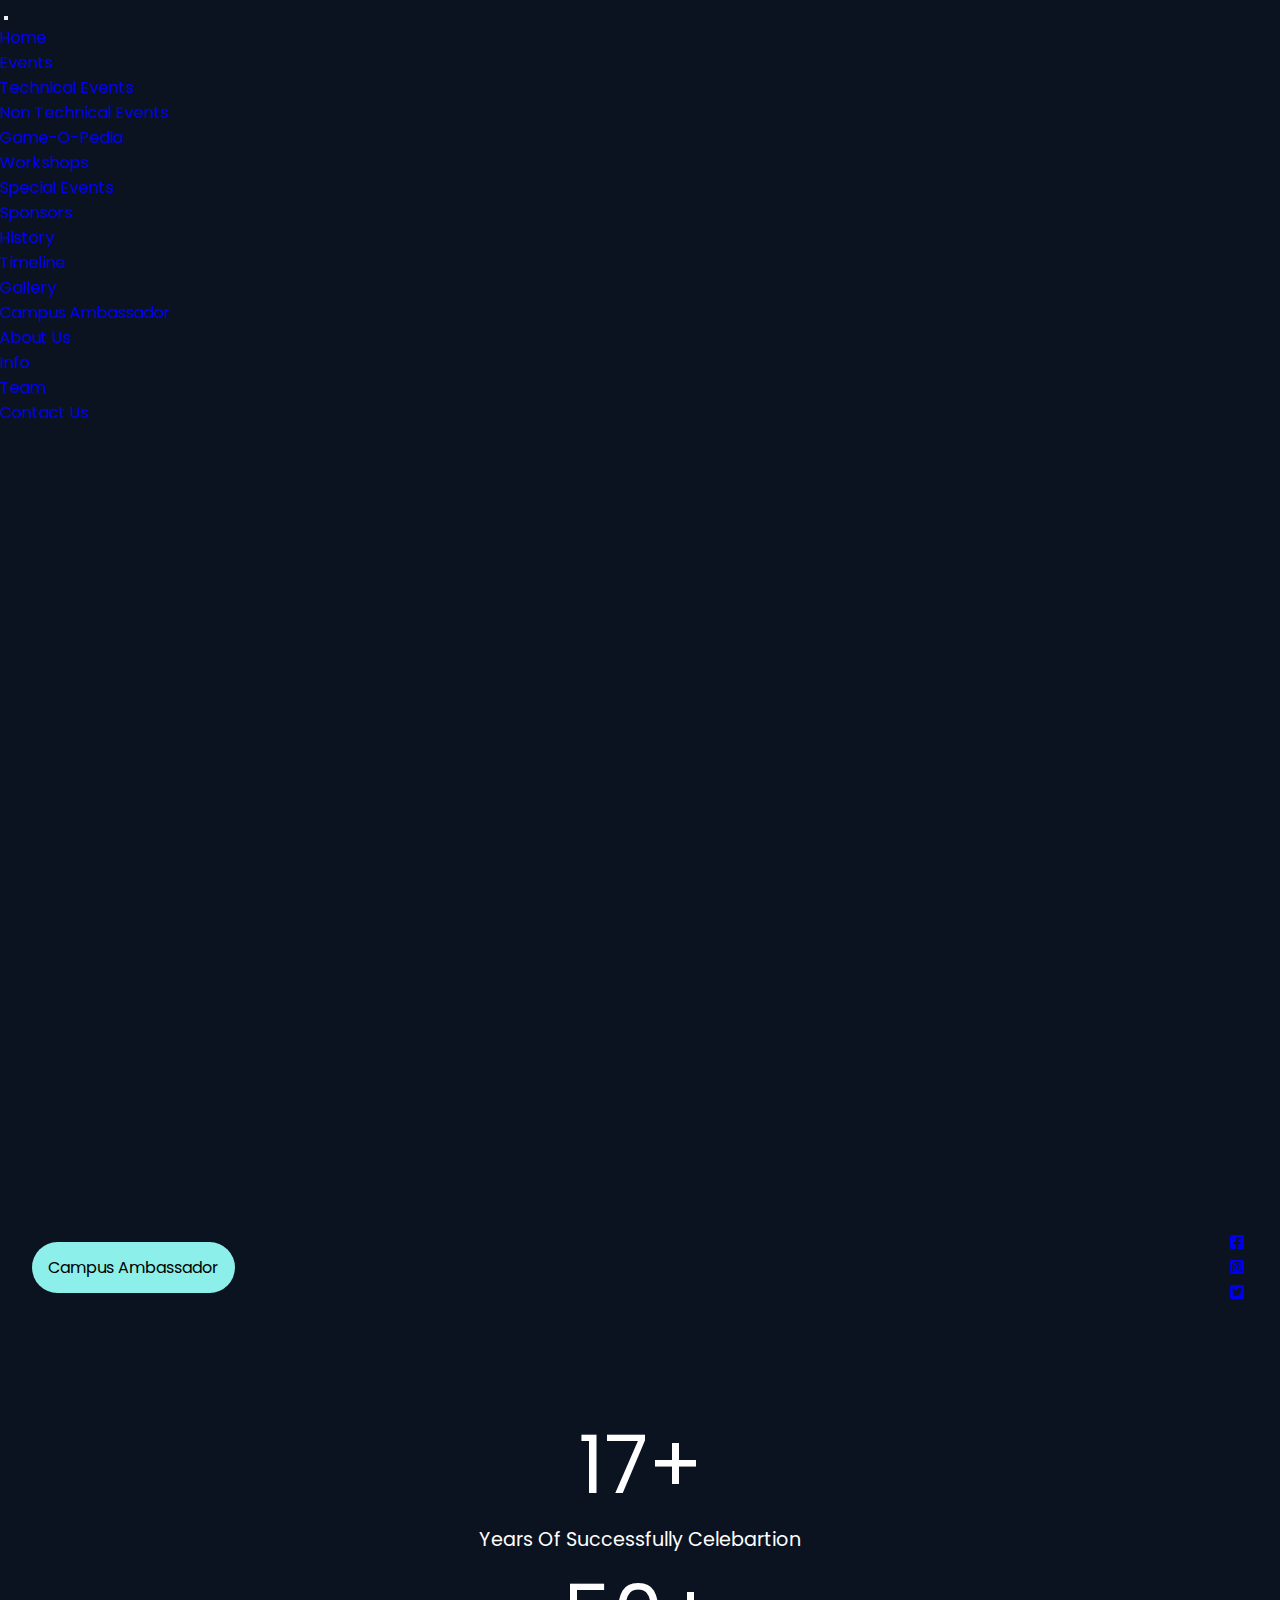
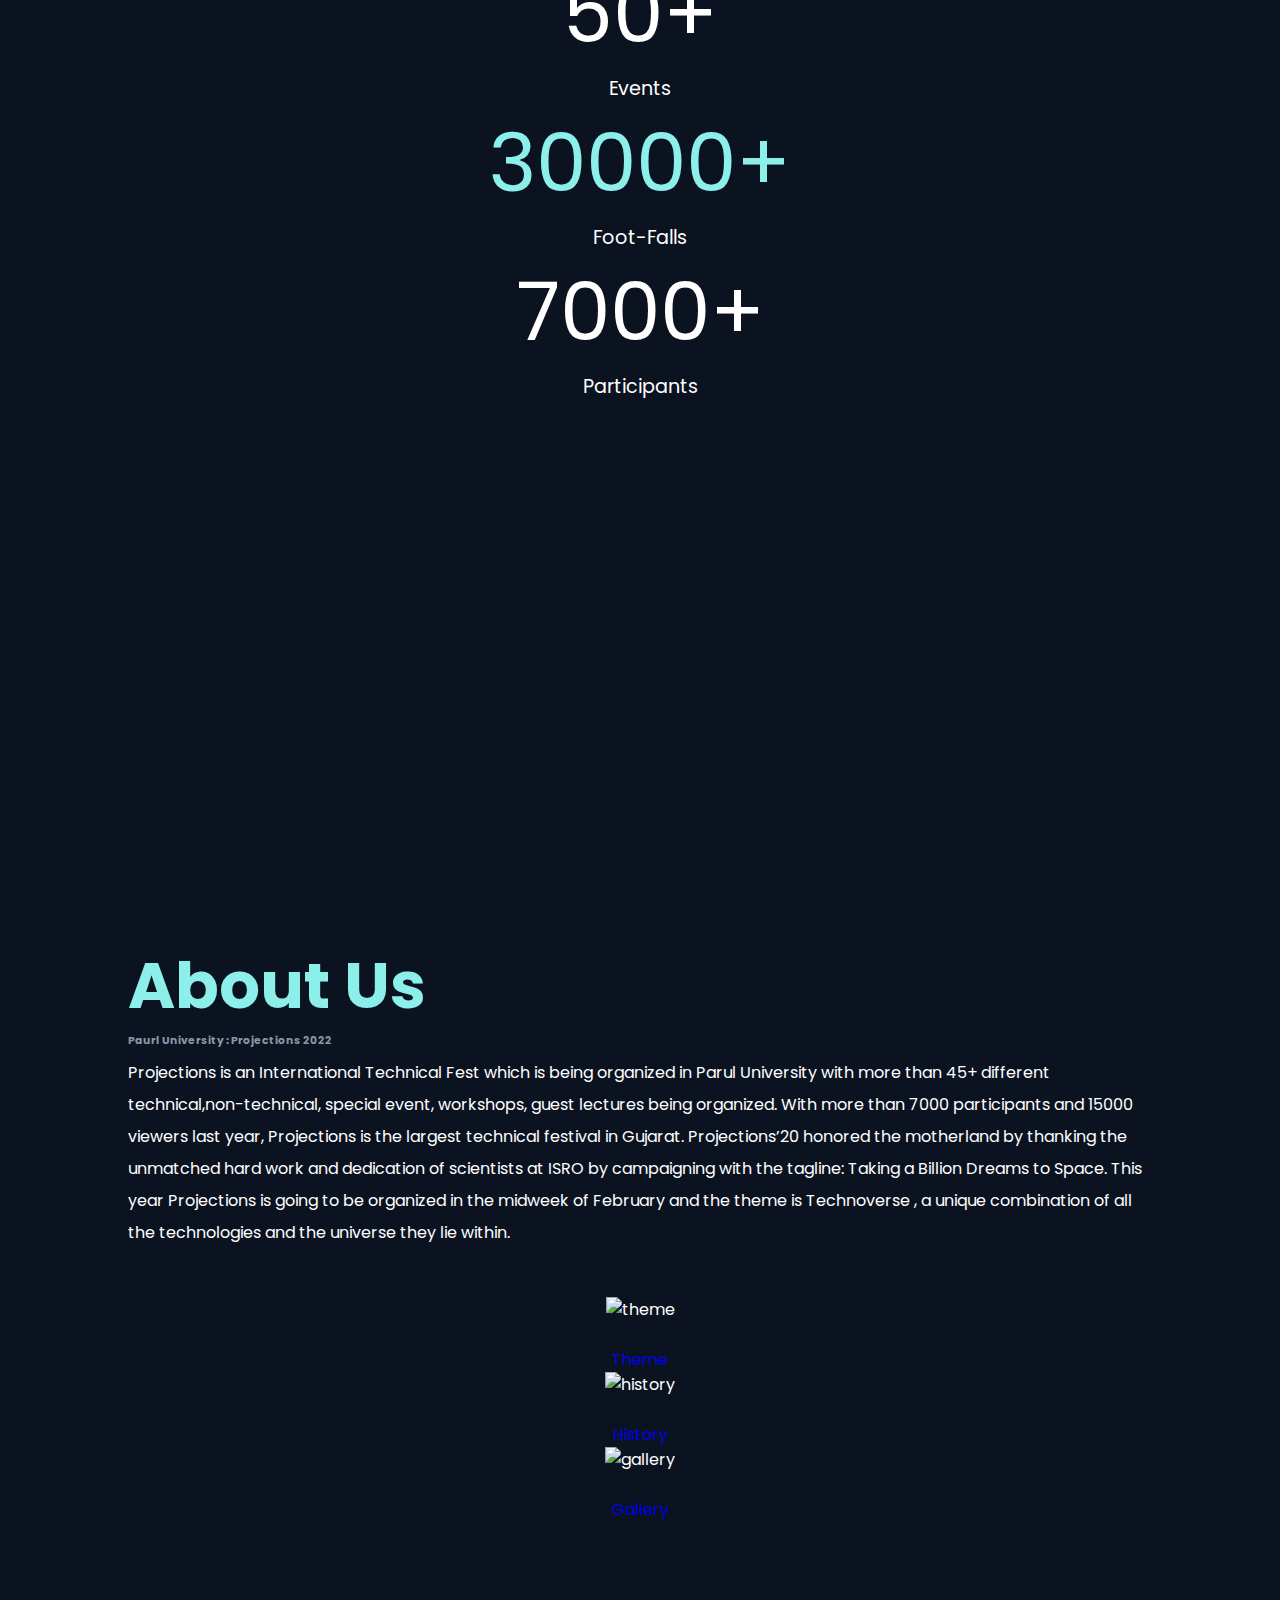
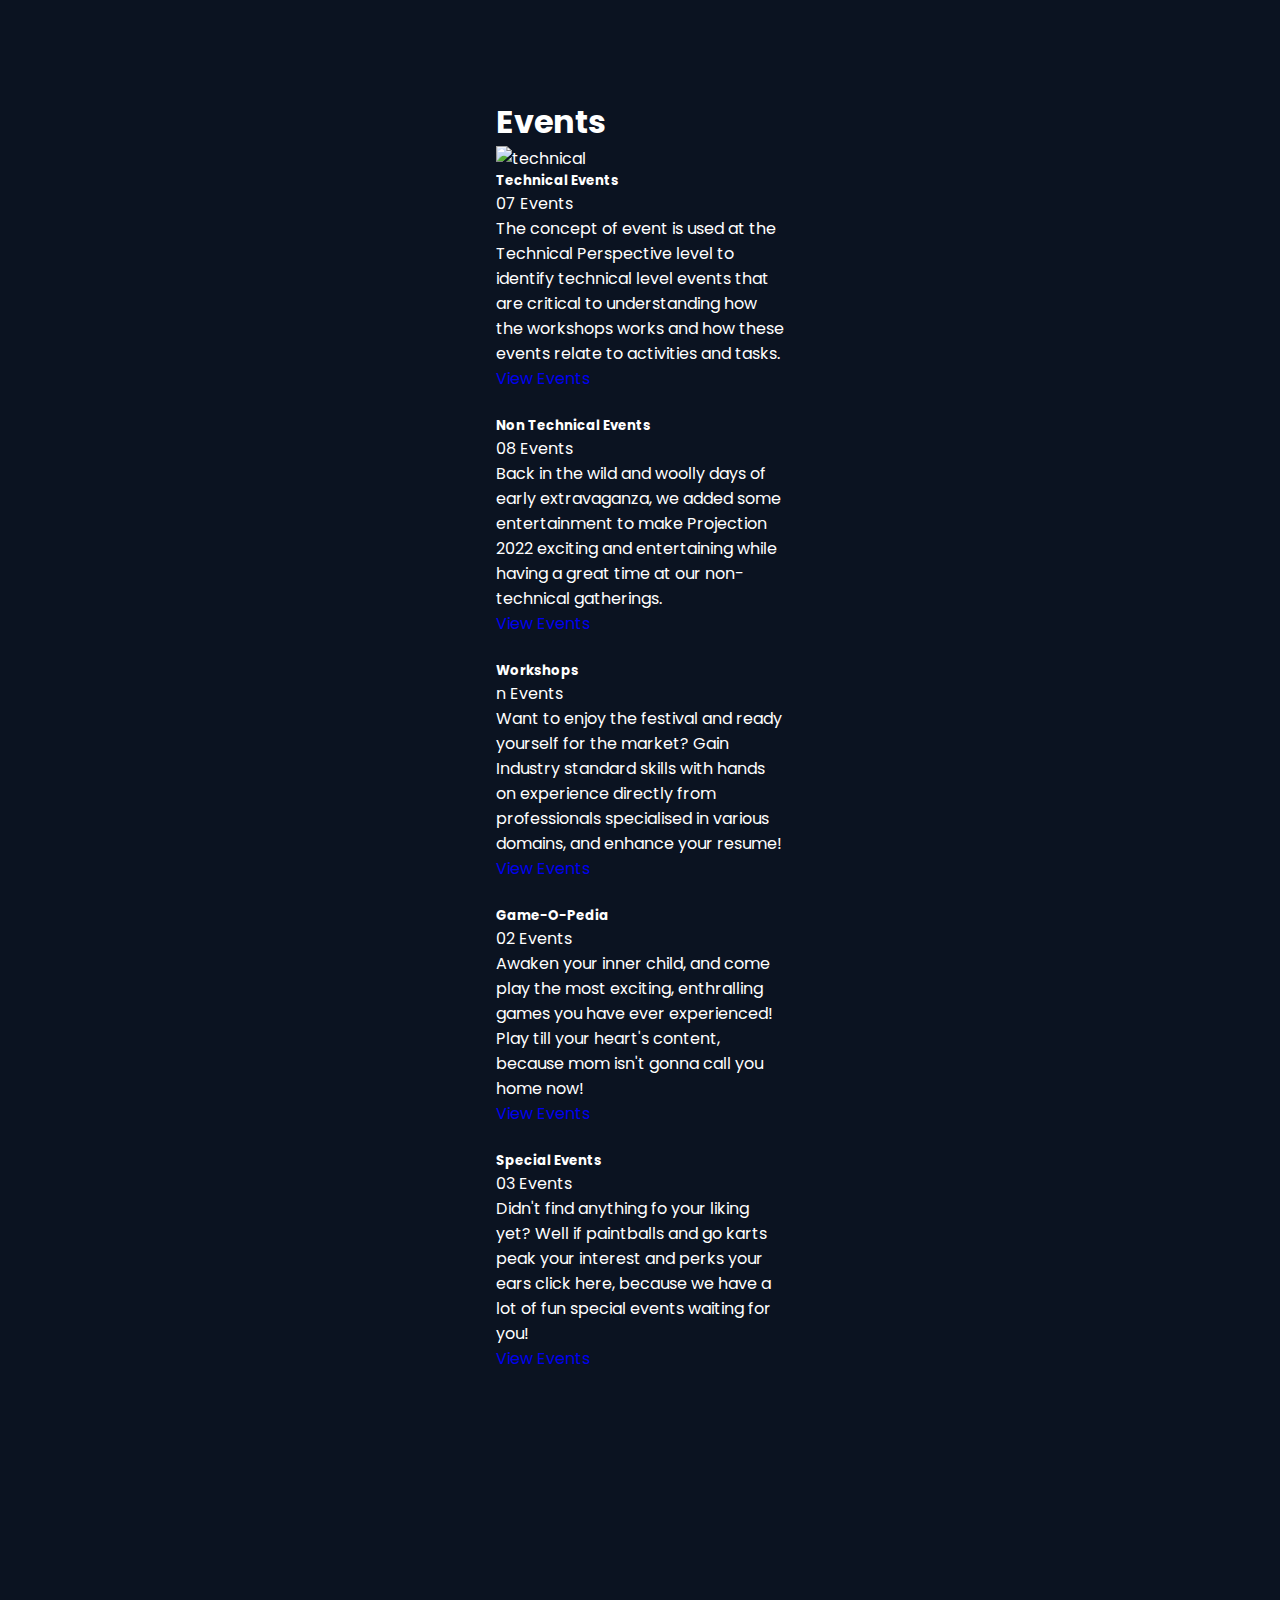
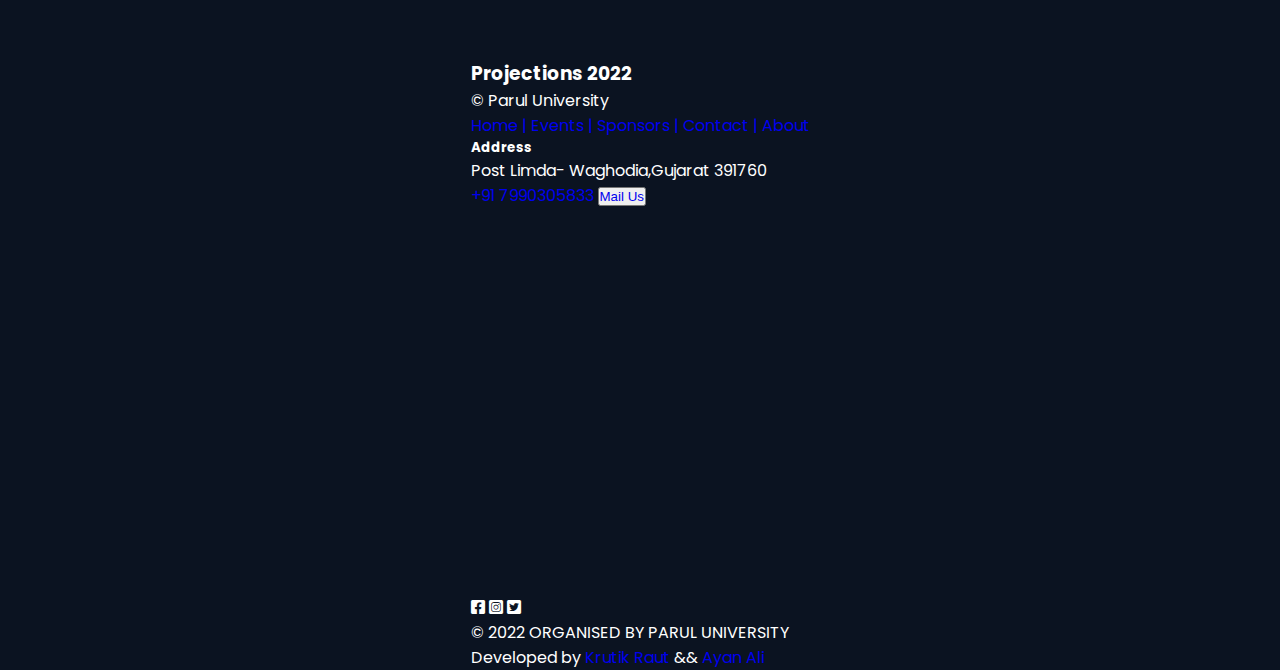
==== index.html @ 8934cf20 "updated" ====
<!DOCTYPE html>
<html lang="en">

<head>
  <meta charset="UTF-8">
  <meta http-equiv="X-UA-Compatible" content="IE=edge">
  <meta name="viewport" content="width=device-width, initial-scale=1.0">
  <title>Home : Projections</title>


  <link rel="stylesheet" href="https://stackpath.bootstrapcdn.com/bootstrap/4.1.3/css/bootstrap.min.css"
    integrity="sha384-MCw98/SFnGE8fJT3GXwEOngsV7Zt27NXFoaoApmYm81iuXoPkFOJwJ8ERdknLPMO" crossorigin="anonymous">
  <link rel="stylesheet" href="css/navbar.css">
  <link rel="stylesheet" href="css/hevents.css">
  <link rel="stylesheet" href="css/styles.css">
  <link rel="stylesheet" href="css/footer.css">
  <link rel="stylesheet" href="css/scrollbar.css">
  <link rel="stylesheet" href="css/cursor.css">
  <!-- <link rel="shortcut icon" href="imgs/logo.png" type="image/x-icon" sizes="100x100"> -->


  <link rel="stylesheet" href="https://cdnjs.cloudflare.com/ajax/libs/font-awesome/5.15.4/css/all.min.css"
    integrity="sha512-1ycn6IcaQQ40/MKBW2W4Rhis/DbILU74C1vSrLJxCq57o941Ym01SwNsOMqvEBFlcgUa6xLiPY/NS5R+E6ztJQ=="
    crossorigin="anonymous" referrerpolicy="no-referrer" />
<!-- 
  <script src="js/gsap.js" defer></script> -->
  <!-- <script defer>
    if (screen.width <= 699) {
    document.location = "mobile.html";
  }
  </script> -->
</head>

<body>
 

  <div class="whatsapp">
    <a href="#"><img src="imgs/whatsapp.png" alt="Contact on whatsapp"></a>
  </div>

  <nav class="navbar navbar-expand-lg nav-light " style="width: 100%;">
    <div class="to-top"></div>
    <div class="loading-bar"></div>
    <div class="cursor"></div>
    <div class="cursor2"></div>
    <div class="container">
      <a class="navbar-brand" href="index.html"><img src="imgs/projections.png" alt="" class="logo"></a>
      <button class="navbar-toggler" type="button" data-toggle="collapse" data-target="#navbarNavDropdown"
        aria-controls="navbarNavDropdown" aria-expanded="false" aria-label="Toggle navigation">
        <span class="navbar-toggler-icon"></span>
      </button>
      <div class="collapse navbar-collapse" id="navbarNavDropdown">
        <ul class="navbar-nav ml-auto">
          <li class="nav-item">
            <a class="nav-link active" aria-current="page" href="index.html">Home</a>
          </li>
          <li class="nav-item dropdown">
            <a class="nav-link dropdown-toggle" href="events.html" id="navbarDropdown" role="button" data-toggle="dropdown"
              aria-expanded="false">
              Events
            </a>
            <ul class="dropdown-menu" aria-labelledby="navbarDropdown">
              <li><a class="dropdown-item" href="events/technical.html">Technical Events</a></li>
              <li><a class="dropdown-item" href="events/non-technical.html">Non Technical Events</a></li>
              <li><a class="dropdown-item" href="events/gop.html">Game-O-Pedia</a></li>
              <li><a class="dropdown-item" href="events/workshops.html">Workshops</a></li>
              <li><a class="dropdown-item" href="events/special.html">Special Events</a></li>
            </ul>
          </li>
          <li class="nav-item">
            <a class="nav-link" href="sponsors.html">Sponsors</a>
          </li>
          <li class="nav-item dropdown">
            <a class="nav-link dropdown-toggle" href="events.html" id="navbarDropdown" role="button" data-toggle="dropdown"
              aria-expanded="false">
              History
            </a>
            <ul class="dropdown-menu" aria-labelledby="navbarDropdown">
              <li><a class="dropdown-item" href="history.html">Timeline</a></li>
              <li><a class="dropdown-item" href="gallery.html">Gallery</a></li>
            </ul>
          </li>

          <li class="nav-item">
            <a class="nav-link" href="ca.html">Campus Ambassador</a>
          </li>
     
          <li class="nav-item dropdown">
            <a class="nav-link dropdown-toggle" href="#" id="navbarDropdown" role="button" data-toggle="dropdown"
              aria-expanded="false">
              About Us
            </a>
            <ul class="dropdown-menu" aria-labelledby="navbarDropdown">
              <li><a class="dropdown-item" href="theme.html">Info</a></li>
              <li><a class="dropdown-item" href="team.html">Team</a></li>
            </ul>
          </li>
          <li class="nav-item">
            <a class="nav-link" href="contact.html">Contact Us</a>
        </li>
        </ul>
      </div>
    </div>
  </nav>


  <div class="hero">

    <div class="container">
      <div class="row">
        <div class="col">

        </div>
        <div class="col main-info">

          
            <div class="textInfo">

              <h1 class="hero-head">PROJECTIONS 2022</h1>
              <h5 class="hero-para">
                Gujarat's Largest Technical Fest
              </h5>
               <h2 class="date">3rd & 4th March</h2>
              <a href="events.html" class="explore">
               
                  Register Now
          
              </a>

            </div>

            
        
        </div>
      </div>
    </div>
    <div class="footer-icons-home">

               
      <a href="https://www.facebook.com/PUProjections/" target="_blank"><i
          class="fab fa-facebook-square"></i></a> <br>
      <a href="https://www.instagram.com/puprojections/" target="_blank"><i class="fab fa-instagram-square"></i></a><br>
      <a href="https://twitter.com/ProjectionsPu" target="_blank"><i class="fab fa-twitter-square"></i></a>

  </div>

<a href="ca.html" class="explore" id="ca">
  Campus Ambassador
</a>


  
  </div>


  <section class="about" id="about">
    <div class="container">
      <div class="row">
        <div class="col">
          <div class="stats-div">
            <span class="autoCounter">17+ </span>
            <p>Years Of Successfully Celebartion</p>
          </div>
        </div>

        <div class="col">
          <div class="stats-div">
            <span class="autoCounter">50+ </span>
            <p>Events</p>
          </div>
        </div>
        </div>
        <div class="row">
          <div class="col">
            <div class="stats-div"><span class="footfalls autoCounter">30000+</span>
              <p> Foot-Falls</p>
            </div>
          </div>
  
          <div class="col">
            <div class="stats-div">
              <span class="autoCounter">7000+</span>
              <p> Participants</p>
            </div>
        </div>

      </div>
      <div class="row" style="margin-top:5rem;">
        <div class="col" style="padding: 5rem;">
          <iframe class="tab-video" width="100%" height="315" src="https://www.youtube.com/embed/zTxiJJ6Y-n8" title="YouTube video player" frameborder="0" allow="accelerometer; autoplay; clipboard-write; encrypted-media; gyroscope; picture-in-picture" allowfullscreen="" style="
          width: 350px;
          height: 290px;
      "></iframe>        </div>
        <div class="col">
          <h1 class="about-head">About Us</h1>
          <h6 class="about-sub">Paurl University : Projections 2022</h6>
          <p class="about-para">Projections is an International Technical Fest which is being organized in Parul
            University
            with more than
            45+ different technical,non-technical, special event, workshops, guest lectures being
            organized. With more
            than 7000 participants and 15000 viewers last year, Projections is the largest technical
            festival in
            Gujarat. Projections’20 honored the motherland by thanking the unmatched hard work and
            dedication of
            scientists at ISRO by campaigning with the tagline: Taking a Billion Dreams to Space. This
            year Projections
            is going to be organized in the midweek of February and the theme is Technoverse , a unique
            combination of
            all the technologies and the universe they lie within.
          </p>
        </div>
      </div>


      <div class="row opt-menu" >
        <div class="col">
          <img src=""  alt="theme"> <br>
          <a class="btn btn-outline-info" href="theme.html">Theme</a>
        </div>
        <div class="col">
          <img src="" alt="history"> <br>
         <a class="btn btn-outline-info" href="history.html"> History</a>
        </div>
        <div class="col">
          <img src="" alt="gallery"> <br>
        <a class="btn btn-outline-info" href="gallery.html">Gallery</a>
        </div>
      </div>

  

    </div>

  </section>

  <section id="events" class="events">
    <div class="container main-div">
      <div class="row head-div">
        <div class="col text-center">
          <h1 class="main-head">Events</h1>
        </div>
      </div>
      <div class="row">
        <div class="col">
          <div class="card" style="width: 18rem;">
            <div class="card-head technical d-flex justify-content-center align-items-center">
              <img src="https://i.ibb.co/h162qrR/technical-resources-twitter-post.jpg" alt="technical">
              <h5>Technical Events</h5>
              <p>07 Events</p>
            </div>
            <div class="card-body d-flex justify-content-center align-items-center text-center">
              <p class="card-text">The concept of event is used at the Technical Perspective level to identify
                technical level events that are critical to understanding how the workshops works and how these events
                relate to activities and tasks.</p>
              <a href="events/technical.html" class="btn">View Events</a>
            </div>
          </div>
        </div>

        <div class="col">
          <div class="card" style="width: 18rem;">
            <div class="card-head non-technical d-flex justify-content-center align-items-center">
              <img src="https://i.ibb.co/F3WgtY1/Sherlock.jpg" alt="">
              <h5>Non Technical Events</h5>
              <p>08 Events</p>
            </div>
            <div class="card-body d-flex justify-content-center align-items-center text-center">
              <p class="card-text">Back in the wild and woolly days of early extravaganza, we added some entertainment
                to make Projection 2022 exciting and entertaining while having a great time at our non-technical
                gatherings.</p>
              <a href="events/non-technical.html" class="btn">View Events</a>
            </div>
          </div>
        </div>

        <div class="col">
          <div class="card" style="width: 18rem;">
            <div class="card-head workshops d-flex justify-content-center align-items-center">
              <img src="https://i.ibb.co/FDQ2F5b/brainstorming-campaign-collaborate-6224.jpg" alt="">
              <h5>Workshops</h5>
              <p> n Events</p>
            </div>
            <div class="card-body d-flex justify-content-center align-items-center text-center">
              <p class="card-text">Want to enjoy the festival and ready yourself for the market? Gain Industry standard skills with hands on experience directly from professionals specialised in various domains, and enhance your resume!</p>
              <a href="events/workshops.html" class="btn">View Events</a>
            </div>
          </div>
        </div>


      </div>


      <div class="row">

        <div class="col">
          <div class="card" style="width: 18rem;">
            <div class="card-head games d-flex justify-content-center align-items-center">
              <img src="https://i.ibb.co/fqh9Q3Z/s3-news-tmp-37906-screenshot-2021-05-24-at-10-13-52-default-1280.png"
                alt="">
              <h5>Game-O-Pedia</h5>
              <p>02 Events</p>
            </div>
            <div class="card-body d-flex justify-content-center align-items-center text-center">
              <p class="card-text">Awaken your inner child, and come play the most exciting, enthralling games you have ever experienced! Play till your heart's content, because mom isn't gonna call you home now!</p>
              <a href="events/gop.html" class="btn">View Events</a>
            </div>
          </div>
        </div>

        <div class="col">
          <div class="card" style="width: 18rem;">
            <div class="card-head special d-flex justify-content-center align-items-center">
              <img src="https://i.ibb.co/JyGNRXY/paintball-5.jpg" alt="">
              <h5>Special Events</h5>
              <p>03 Events</p>
            </div>
            <div class="card-body d-flex justify-content-center align-items-center text-center">
              <p class="card-text"> Didn't find anything fo your liking yet? Well if paintballs and go karts peak your interest and perks your ears click here, because we have a lot of fun special events waiting for you!</p>
              <a href="events/special.html" class="btn">View Events</a>
            </div>
          </div>
        </div>


      </div>
    </div>
  </section>



  <section class="testimonial">
    <div class="container">
      
</div>
  </section>





  
  <div class="footer">
    <div class="container container-foot">
        <div class="row">
            <div class="col">
                <h3>Projections 2022</h3>
                <p>&copy; Parul University</p>
                <div class="links">
                    <a href="index.html">Home |</a>
                    <a href="events.html">Events |</a>
                    <a href="sponsors.html">Sponsors |</a>
                    <a href="contact.html">Contact |</a>
                    <a href="about.html">About</a>
                </div>





            </div>

            <div class="col address">
                <h5>Address</h5>
                <p>Post Limda- Waghodia,Gujarat 391760</p>
                <a href="tel:+917990305833">+91 7990305833</a>
                <button class="btn btn-primary"><a href="mailto:projections.techfest@paruluniversity.ac.in">Mail Us</a></button>
              </div>
            <div class="col">
                <p class="footer-company-about">
                    <iframe
                        src="https://www.google.com/maps/embed?pb=!1m18!1m12!1m3!1d3691.713040192657!2d73.36173011503394!3d22.28885748532954!2m3!1f0!2f0!3f0!3m2!1i1024!2i768!4f13.1!3m3!1m2!1s0x395fdb598fa3be8f%3A0xc5223ea9aa11366a!2sProjections%20Techfest!5e0!3m2!1sen!2sin!4v1611494023132!5m2!1sen!2sin"
                        width="320" height="380" frameborder="0" style="border:0;" allowfullscreen=""
                        aria-hidden="false" tabindex="0"></iframe>
                </p>

                <div class="footer-icons">

               
                    <a rel="noreferrer href="https://www.facebook.com/PUProjections/" target="_blank"><i
                        class="fab fa-facebook-square" alt="facebook"></i></a>
                    <a  rel="noreferrer href="hhttps://www.instagram.com/puprojections/" target="_blank"><i class="fab fa-instagram-square" alt="instagram"></i></a>
                    <a rel="noreferrer href="ttps://twitter.com/ProjectionsPu" target="_blank"><i class="fab fa-twitter-square" alt="twitter"></i></a>
        
                </div>

            </div>
        </div>
    </div>



    <div class="credits">
      <p>&copy; 2022 ORGANISED BY PARUL UNIVERSITY</p>
      <p>
          Developed by
           <a class="link-color" href="https://www.linkedin.com/in/reboot13" target="_blank">Krutik Raut</a>
           && 
           <a class="link-color" href="https://www.linkedin.com/in/ayan-ali-93495a206/" target="_blank">Ayan Ali</a>
      </p>
  </div>
  
</div>

  <!-- <script>
    showScrollTop = () => {
      const currentScrollPosition = window.pageYOffset;
      let elementID = 'campusAmb'
      const elementOffsetTop = document.getElementById(elementID).offsetTop

      if (currentScrollPosition > elementOffsetTop - 300) {
        document.getElementById('campusAmb').style.backgroundColor = "white";
        document.getElementById('campusAmb').style.color = "#0b1321";
      } else {
        document.getElementById('campusAmb').style.backgroundColor = "#0b1321";
        document.getElementById('campusAmb').style.color = "white";
      }
    }

    window.addEventListener('scroll', showScrollTop)
  </script> -->


  

  <script src="js/main.js"></script>
  <script src="https://cdnjs.cloudflare.com/ajax/libs/gsap/3.9.1/gsap.min.js"></script>
  <script src="https://cdnjs.cloudflare.com/ajax/libs/gsap/3.9.1/ScrollTrigger.min.js"></script>


  <script src="https://code.jquery.com/jquery-3.3.1.slim.min.js"
    integrity="sha384-q8i/X+965DzO0rT7abK41JStQIAqVgRVzpbzo5smXKp4YfRvH+8abtTE1Pi6jizo"
    crossorigin="anonymous"></script>
  <script src="https://cdnjs.cloudflare.com/ajax/libs/popper.js/1.14.3/umd/popper.min.js"
    integrity="sha384-ZMP7rVo3mIykV+2+9J3UJ46jBk0WLaUAdn689aCwoqbBJiSnjAK/l8WvCWPIPm49"
    crossorigin="anonymous"></script>
  <script src="https://stackpath.bootstrapcdn.com/bootstrap/4.1.3/js/bootstrap.min.js"
    integrity="sha384-ChfqqxuZUCnJSK3+MXmPNIyE6ZbWh2IMqE241rYiqJxyMiZ6OW/JmZQ5stwEULTy"
    crossorigin="anonymous"></script>

<script src="js/gsap.js"></script>
    <script>
      // Gsap
    let navbar = document.querySelector(".navbar");
    let head = document.querySelector(".hero-head");
    let para = document.querySelector(".hero-para");
    let date = document.querySelector(".date");
    let explore = document.querySelector(".explore");
    gsap.from(head, 2, { opacity: 0, y: "-100%", delay: 1, ease: Power2.easeOut });
    gsap.from(para, 1, { opacity: 0, x: -20, delay: 2, ease: Power2.easeOut });
    gsap.from(explore, 1, { opacity: 0,x: -20, delay: 2, ease: Power2.easeOut });
    gsap.from(date, 2, { opacity: 0,x: -20, delay: 2, ease: Power2.easeOut });
    
    // function aboutAnime(){
    //   gsap.from(".about-head", { x: -200, opacity: 0,delay:1, duration: 1, ease: Power2.easeOut });
    // gsap.from(".about-para", { y: -100, opacity: 0, duration: 1, delay: 2, ease: Power2.easeOut });
    // }
    
    // gsap.registerPlugin(ScrollTrigger);
    // gsap.from("#about", {
    //   scrollTrigger:
    //   {
    //     trigger: "#about",
    //     start:"top 80%",s
    //     markers:true
    //   },
    //   x: "-120%",
    //   duration: 1,
    //   ease:Power2.easeOut
    // });
    </script>
</body>

</html>
---- css/styles.css ----
@import url("https://fonts.googleapis.com/css2?family=Questrial&display=swap");
@import url("https://fonts.googleapis.com/css2?family=Poppins:wght@100;200;300;400;500&display=swap");
*,
*::after,
*::before {
  padding: 0;
  margin: 0;
  -webkit-box-sizing: border-box;
          box-sizing: border-box;
  text-decoration: none;
}

a {
  text-decoration: none;
}

html {
  cursor: none;
}

html a:hover {
  cursor: none;
}

a {
  text-decoration: none;
}

:root {
  --color_0: 255, 255, 255;
  --color_27: 60, 67, 147;
  --color_1: 255, 255, 255;
  --color_2: 0, 0, 0;
  --color_3: 237, 28, 36;
  --color_4: 0, 136, 203;
  --color_5: 255, 203, 5;
  --color_6: 114, 114, 114;
  --color_7: 176, 176, 176;
  --color_8: 255, 255, 255;
  --color_28: 90, 100, 220;
  --color_9: 114, 114, 114;
  --color_10: 176, 176, 176;
  --color_11: 0, 0, 0;
  --color_12: 153, 153, 151;
  --color_13: 199, 199, 199;
  --color_14: 232, 230, 230;
  --color_15: 255, 255, 255;
  --color_16: 70, 119, 116;
  --color_17: 105, 179, 175;
  --color_18: 140, 239, 233;
  --color_29: 163, 168, 232;
  --color_19: 196, 247, 244;
  --color_20: 225, 247, 246;
  --color_21: 11, 19, 33;
  --color_22: 52, 61, 77;
  --color_23: 95, 105, 122;
  --color_24: 139, 149, 166;
  --color_25: 183, 193, 211;
  --color_30: 195, 199, 243;
  --color_31: 73, 30, 66;
  --color_32: 147, 60, 132;
  --color_33: 220, 90, 198;
  --color_34: 232, 163, 220;
  --color_35: 243, 195, 235;
  --font_0: normal normal bold 60px/1.4em poppins-extralight, poppins,
    sans-serif;
  --font_1: normal normal normal 16px/1.4em din-next-w01-light,
    din-next-w02-light, din-next-w10-light, sans-serif;
  --font_2: normal normal bold 32px/1.4em poppins-extralight, poppins,
    sans-serif;
  --font_3: normal normal normal 24px/1.4em poppins-semibold, poppins,
    sans-serif;
  --font_4: normal normal bold 88px/1.4em poppins-extralight, poppins,
    sans-serif;
  --font_5: normal normal bold 50px/1.4em poppins-extralight, poppins,
    sans-serif;
  --font_6: normal normal normal 36px/1.4em poppins-semibold, poppins,
    sans-serif;
  --font_7: normal normal normal 32px/1.4em poppins-semibold, poppins,
    sans-serif;
  --font_8: normal normal normal 18px/1.4em questrial, sans-serif;
  --font_9: normal normal normal 16px/1.4em questrial, sans-serif;
  --font_10: normal normal normal 12px/1.4em din-next-w01-light,
    din-next-w02-light, din-next-w10-light, sans-serif;
  --wix-ads-height: 0px;
  --wix-ads-top-height: 0px;
  --site-width: 980px;
  --above-all-z-index: 100000;
  --portals-z-index: 100001;
  --minViewportSize: 320;
  --color_26: 30, 33, 73;
  --maxViewportSize: 1920;
  --shd: 0px 10px 20px 0px rgba(11, 19, 33, 0.2);
  --brw: 2px;
  --brd: var(--color_24);
  --bg: var(--color_22);
  --rd: 20px 20px 20px 20px;
  --shd: 0px 10px 20px 0px rgba(11, 19, 33, 0.2);
  --alpha-bg: 0.2;
  --alpha-brd: 0.1;
  --shc-mutated-brightness: 26, 31, 39;
}

html {
  overflow-x: hidden;
  scroll-behavior: smooth;
}

body {
  display: -webkit-box;
  display: -ms-flexbox;
  display: flex;
  -webkit-box-orient: vertical;
  -webkit-box-direction: normal;
      -ms-flex-direction: column;
          flex-direction: column;
  -webkit-box-align: center;
      -ms-flex-align: center;
          align-items: center;
  -webkit-box-pack: center;
      -ms-flex-pack: center;
          justify-content: center;
  background-color: #0b1321;
  color: white;
  font-family: "Poppins", sans-serif;
}

.whatsapp {
  background: rgba(0, 0, 0, 0.25);
  -webkit-backdrop-filter: blur(4px);
          backdrop-filter: blur(4px);
  padding: .8rem;
  position: fixed;
  border-radius: 50%;
  right: 2rem;
  bottom: 2rem;
  z-index: 1000;
  display: none;
  -webkit-box-pack: center;
      -ms-flex-pack: center;
          justify-content: center;
  -webkit-box-align: center;
      -ms-flex-align: center;
          align-items: center;
  cursor: pointer;
  -webkit-transition: all 500ms ease;
  transition: all 500ms ease;
}

.whatsapp:hover {
  -webkit-transform: scale(0.9);
          transform: scale(0.9);
}

.whatsapp img {
  height: 2rem;
  width: 2rem;
}

section {
  padding: 6rem 3rem;
}

.hero {
  height: 100vh;
  width: 100%;
  background: url(../imgs/hero-bg.png) no-repeat center center;
  background-size: cover;
  position: -webkit-sticky;
  position: sticky;
  top: 0;
  z-index: 111;
}

.explore {
  margin: .5rem;
  text-decoration: none !important;
  margin-left: 0;
  height: 3.2rem;
  width: 10rem;
  border-radius: 5rem;
  background-color: #8cefe9;
  color: #000;
  display: -ms-grid;
  display: grid;
  place-items: center;
  text-align: center;
  -webkit-transition: 0.2s ease-out;
  transition: 0.2s ease-out;
  cursor: pointer;
  font-weight: 400;
}

.explore:hover {
  border: 2px solid #fff;
  background: transparent;
  color: white;
}

.main-info {
  height: 100vh;
  width: auto;
  display: -webkit-box;
  display: -ms-flexbox;
  display: flex;
  -webkit-box-pack: center;
      -ms-flex-pack: center;
          justify-content: center;
  -webkit-box-align: center;
      -ms-flex-align: center;
          align-items: center;
  overflow-y: hidden;
  position: relative;
}

.main-info h1 {
  color: #8cefe9;
}

.main-info p {
  color: gray;
  width: 100%;
  font-family: "Questrial", sans-serif;
}

#ca {
  position: absolute;
  bottom: 1.5rem;
  left: 1.5rem;
  margin: .5rem;
  height: 3.2rem;
  font-weight: bold;
  width: -webkit-fit-content;
  width: -moz-fit-content;
  width: fit-content;
  padding: .5rem 1rem;
  border-radius: 5rem;
  background-color: #8cefe9;
  color: #000;
  display: -ms-grid;
  display: grid;
  place-items: center;
  text-align: center;
  -webkit-transition: 0.2s ease-out;
  transition: 0.2s ease-out;
  cursor: pointer;
  font-weight: 400;
}

#ca:hover {
  border: 2px solid #fff;
  background: transparent;
  color: white;
}

.footer-icons-home {
  position: absolute;
  bottom: 20px;
  right: 20px;
}

.footer-icons-home a {
  margin: 1.5rem 1rem;
}

.about {
  height: -webkit-min-content;
  height: -moz-min-content;
  height: min-content;
  background: -webkit-gradient(linear, left top, left bottom, from(#0b1321), to(#0b1321));
  background: linear-gradient(180deg, #0b1321, #0b1321);
  background-size: cover;
  padding: 5rem 8rem;
  position: -webkit-sticky;
  position: sticky;
  top: 0;
  z-index: 222;
}

.aboutUs h1 {
  color: #8cefe9;
  font-weight: bold;
  font-size: 3.5rem;
}

.about-sub {
  color: #8b95a6;
}

.tabAni {
  width: 150%;
  height: auto;
  margin-left: -8rem;
  margin-top: -10rem;
  -webkit-animation: swing 5s ease infinite;
          animation: swing 5s ease infinite;
}

.about-head {
  font-size: 4rem;
  color: #8cefe9;
}

.about-para {
  margin-top: .5rem;
  line-height: 2;
}

.stats-div {
  text-align: center;
}

.stats-div p {
  font-size: 1.2rem;
}

.stats-div span {
  font-size: 5rem;
}

@-webkit-keyframes swing {
  0%, 100% {
    -webkit-transform: translateY(0);
            transform: translateY(0);
  }
  50% {
    -webkit-transform: translateY(-50px);
            transform: translateY(-50px);
  }
}

@keyframes swing {
  0%, 100% {
    -webkit-transform: translateY(0);
            transform: translateY(0);
  }
  50% {
    -webkit-transform: translateY(-50px);
            transform: translateY(-50px);
  }
}

.footfalls {
  font-size: 5.5rem;
  color: #8cefe9;
  -webkit-transition: ease-in-out;
  transition: ease-in-out;
}

.footfalls:hover {
  -webkit-transform: translateY(-10deg);
          transform: translateY(-10deg);
}

.tab-video {
  -webkit-transform: translateX(1rem) translateY(2rem);
          transform: translateX(1rem) translateY(2rem);
}

.opt-menu {
  margin-top: 3rem;
}

.opt-menu .col {
  display: -webkit-box;
  display: -ms-flexbox;
  display: flex;
  -webkit-box-orient: vertical;
  -webkit-box-direction: normal;
      -ms-flex-direction: column;
          flex-direction: column;
  -webkit-box-pack: center;
      -ms-flex-pack: center;
          justify-content: center;
  -webkit-box-align: center;
      -ms-flex-align: center;
          align-items: center;
  text-align: center;
}
/*# sourceMappingURL=styles.css.map */
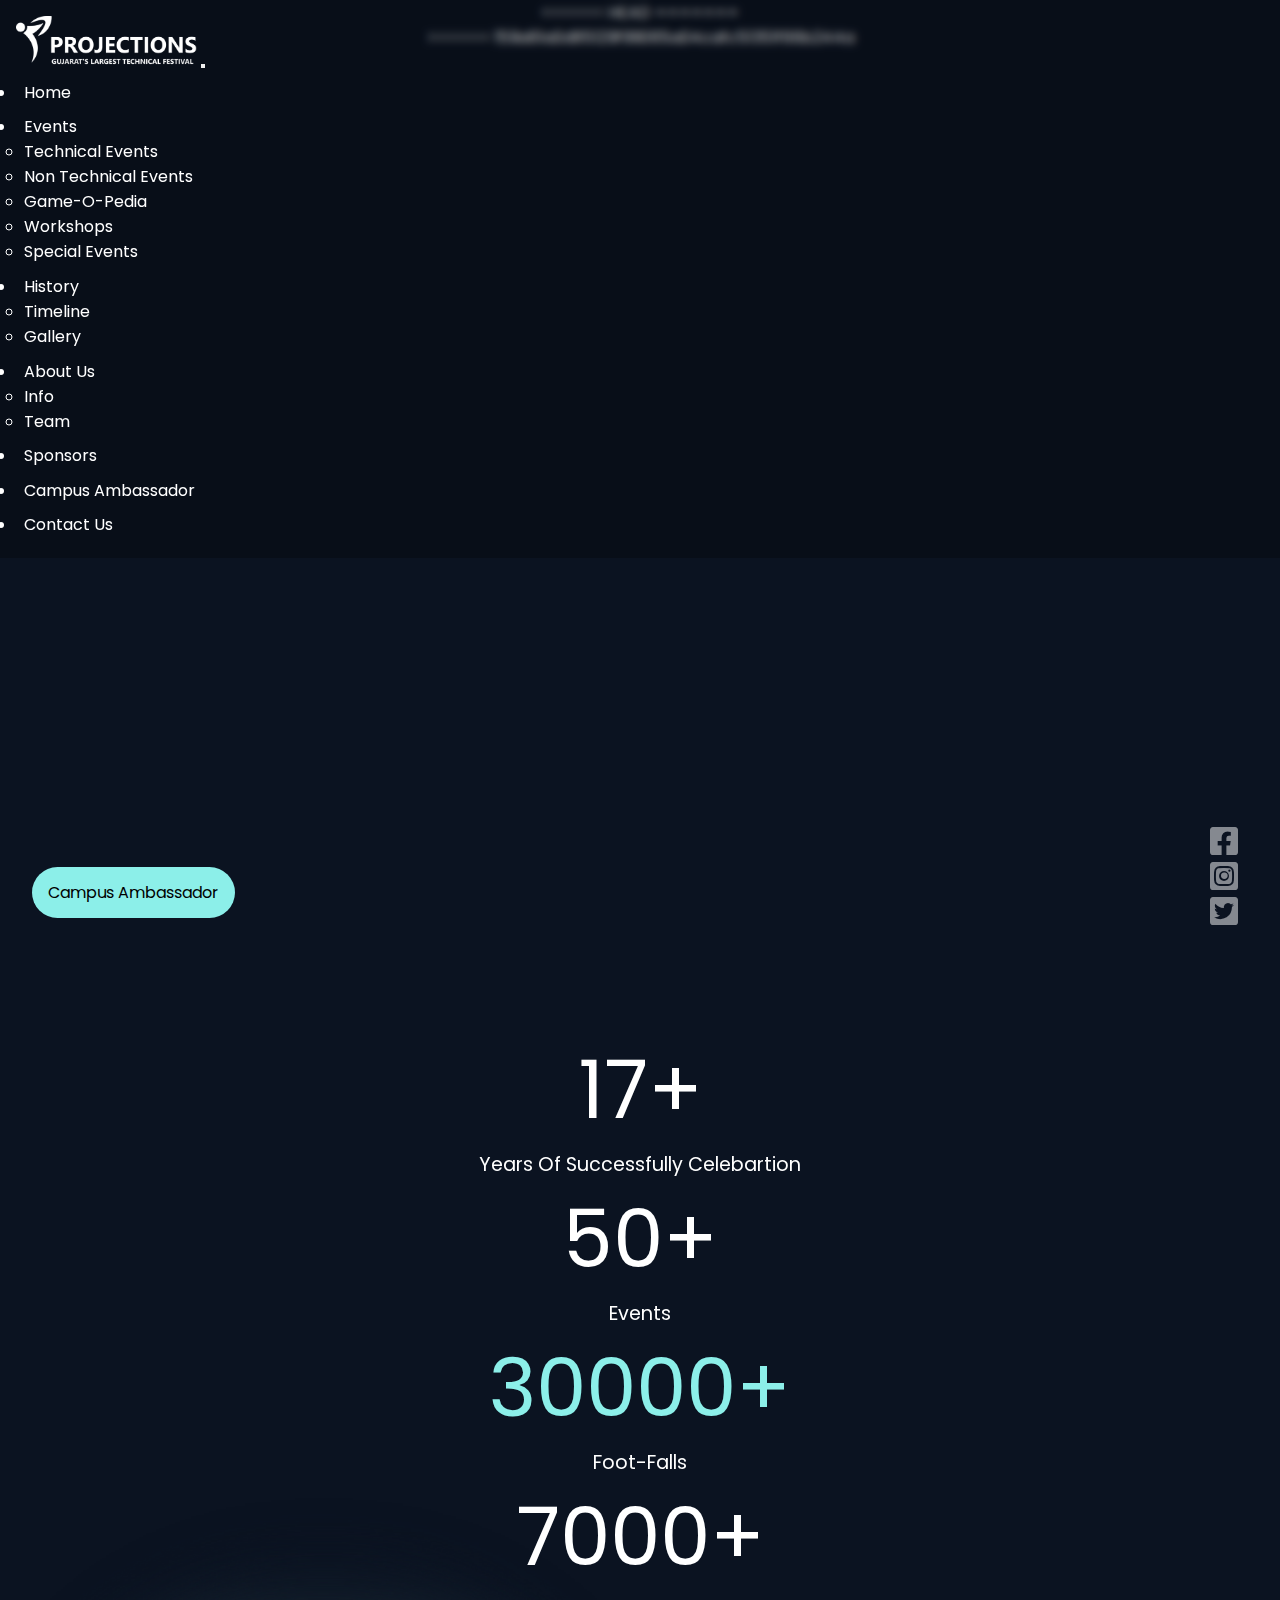
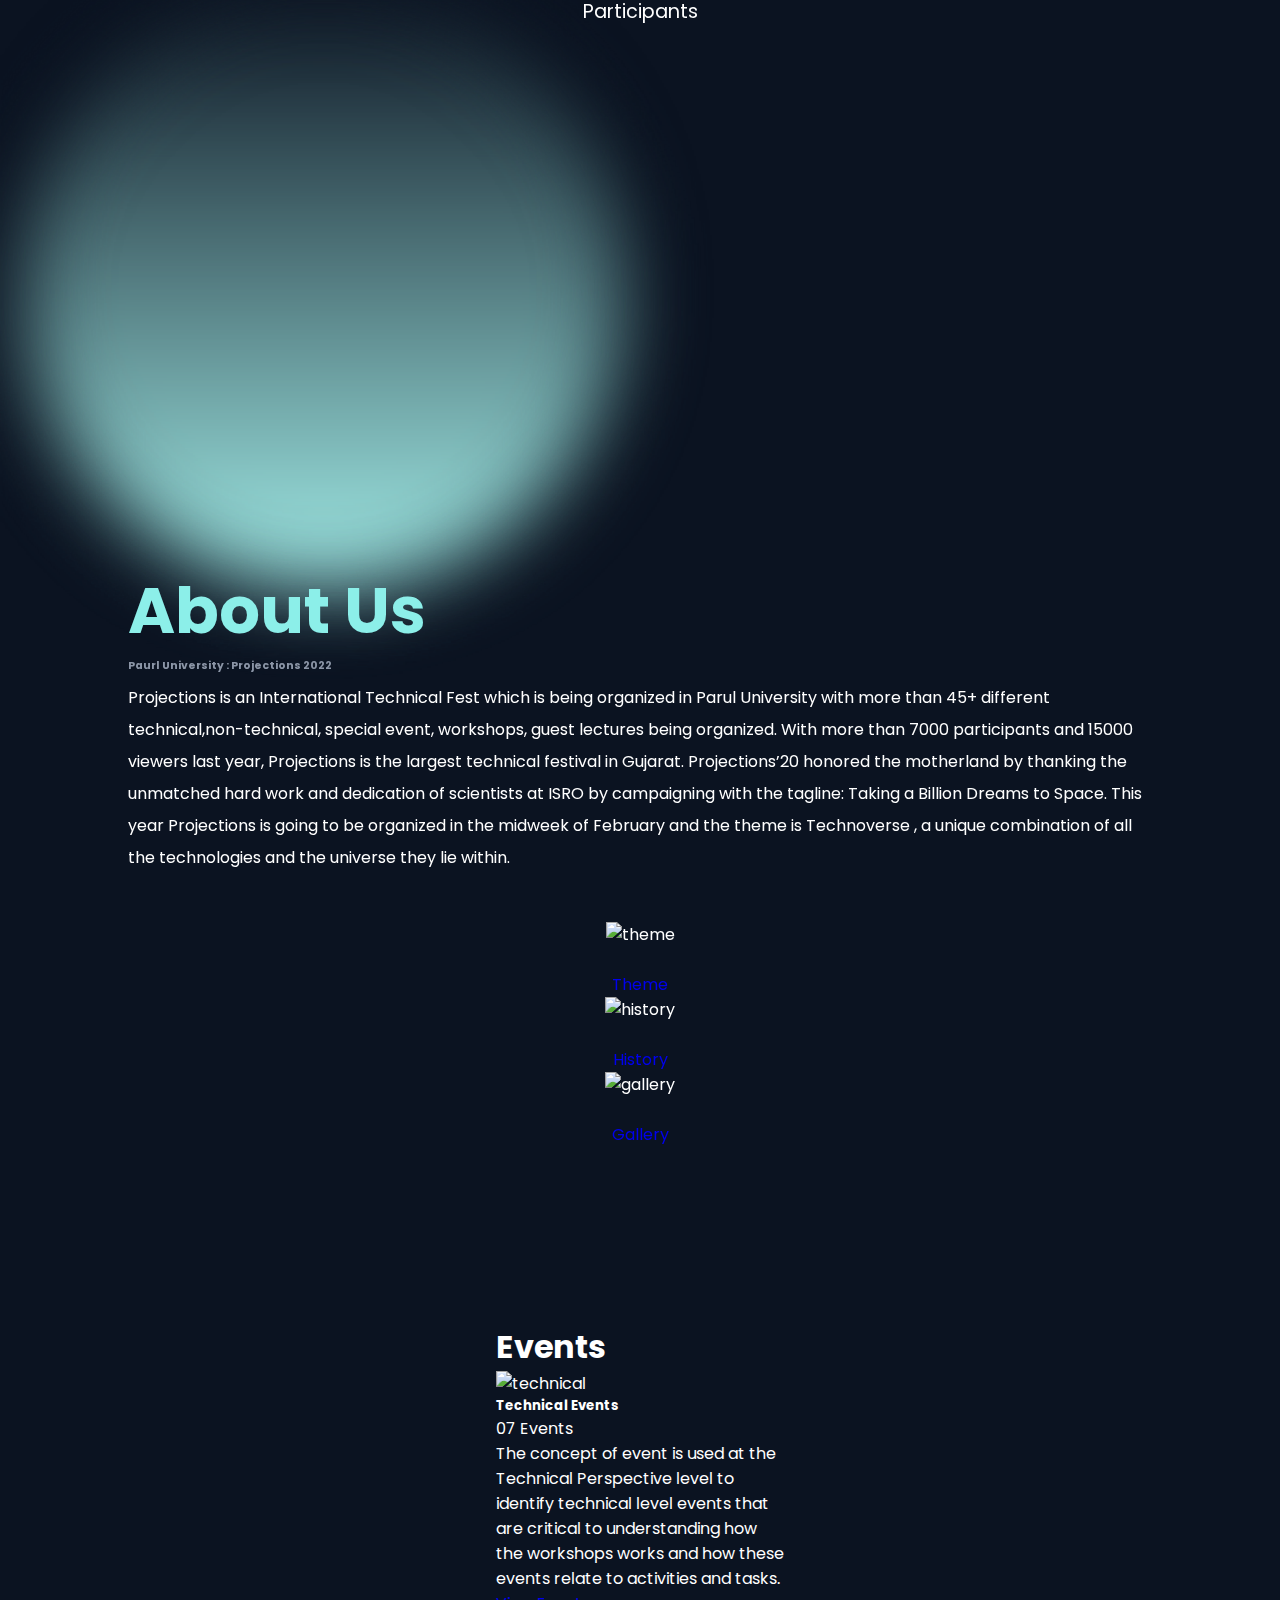
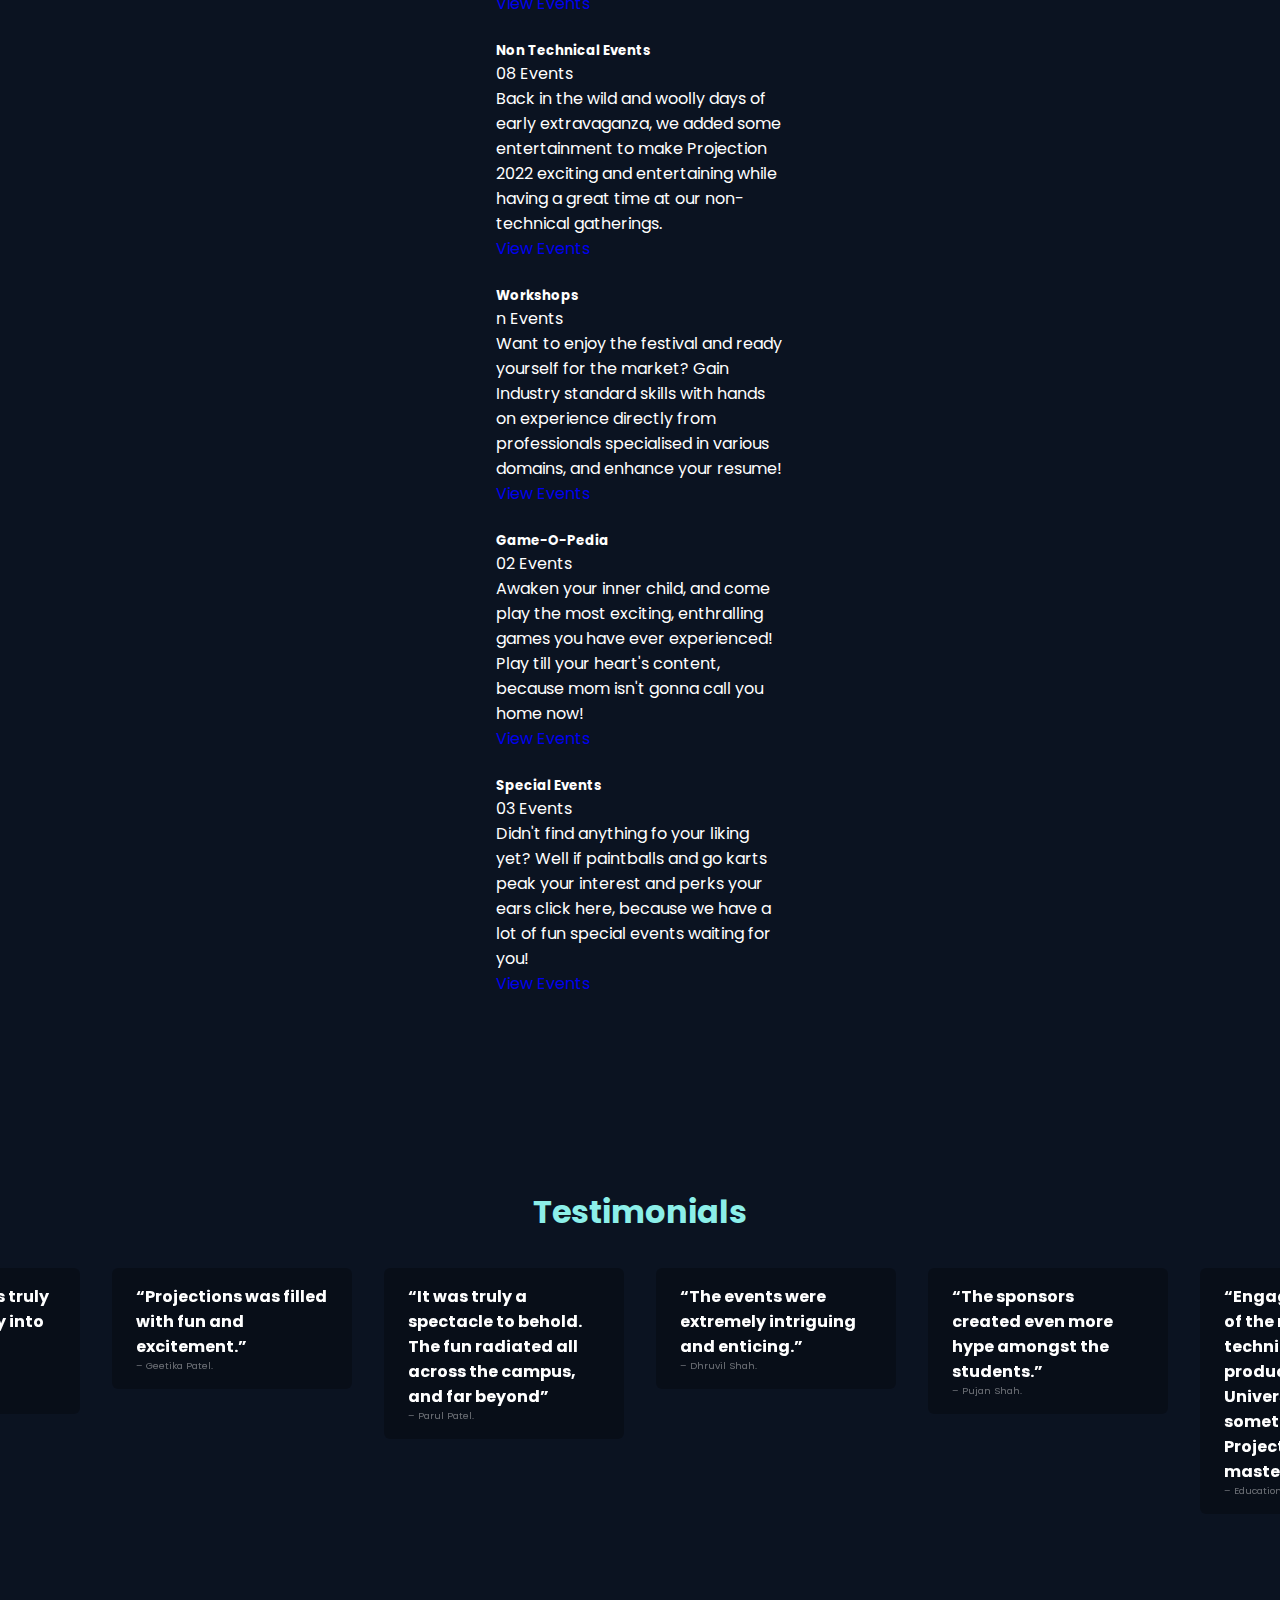
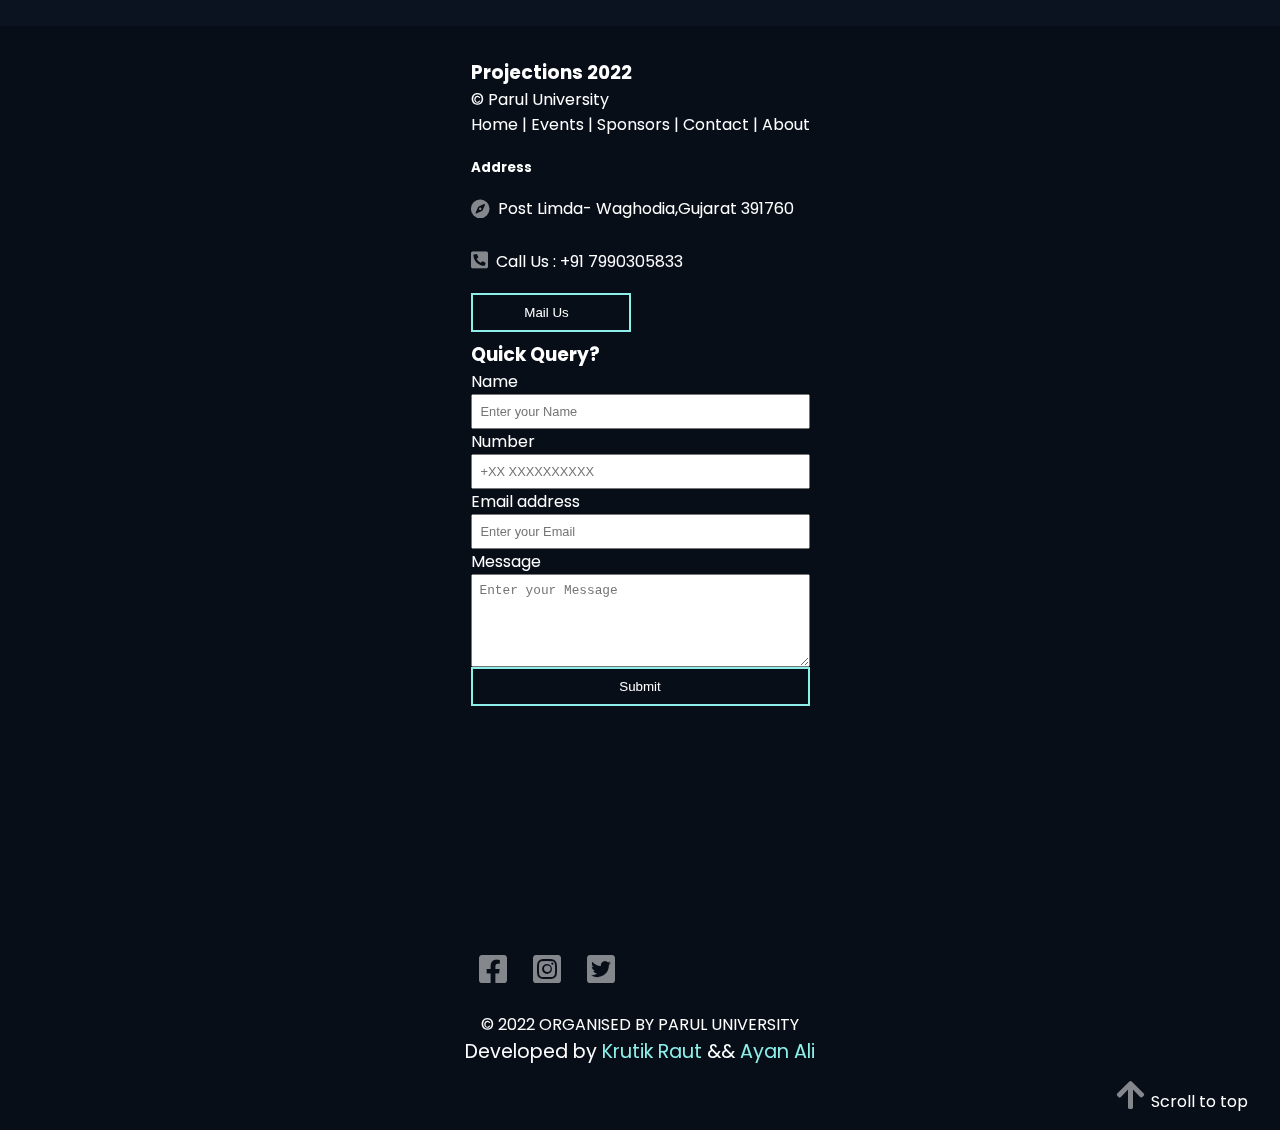
==== commit b5639a06: "Merge branch 'main' of https://github.com/reboot13-git/projections2022" ====
--- a/index.html
+++ b/index.html
@@ -32,17 +32,25 @@
 </head>
 
 <body>
- 
-
+
+<<<<<<< HEAD
   <div class="whatsapp">
     <a href="#"><img src="imgs/whatsapp.png" alt="Contact on whatsapp"></a>
   </div>
 
+=======
+  <div class="whatsapp" id="whatsapp">
+    <a href="https://api.whatsapp.com/send/?phone=%2B918128650030&text=I%20have%20a%20query%20about: ">
+      <img src="imgs/whatsapp.png" alt="Contact on whatsapp"></a>
+  </div>
+ 
+  <div class="cursor"></div>
+  <div class="cursor2"></div>
+>>>>>>> 159a61a0d85129f99065a04cafc51351f66b244a
   <nav class="navbar navbar-expand-lg nav-light " style="width: 100%;">
     <div class="to-top"></div>
     <div class="loading-bar"></div>
-    <div class="cursor"></div>
-    <div class="cursor2"></div>
+    
     <div class="container">
       <a class="navbar-brand" href="index.html"><img src="imgs/projections.png" alt="" class="logo"></a>
       <button class="navbar-toggler" type="button" data-toggle="collapse" data-target="#navbarNavDropdown"
@@ -67,9 +75,6 @@
               <li><a class="dropdown-item" href="events/special.html">Special Events</a></li>
             </ul>
           </li>
-          <li class="nav-item">
-            <a class="nav-link" href="sponsors.html">Sponsors</a>
-          </li>
           <li class="nav-item dropdown">
             <a class="nav-link dropdown-toggle" href="events.html" id="navbarDropdown" role="button" data-toggle="dropdown"
               aria-expanded="false">
@@ -80,11 +85,6 @@
               <li><a class="dropdown-item" href="gallery.html">Gallery</a></li>
             </ul>
           </li>
-
-          <li class="nav-item">
-            <a class="nav-link" href="ca.html">Campus Ambassador</a>
-          </li>
-     
           <li class="nav-item dropdown">
             <a class="nav-link dropdown-toggle" href="#" id="navbarDropdown" role="button" data-toggle="dropdown"
               aria-expanded="false">
@@ -96,6 +96,12 @@
             </ul>
           </li>
           <li class="nav-item">
+            <a class="nav-link" href="sponsors.html">Sponsors</a>
+          </li>
+          <li class="nav-item">
+            <a class="nav-link" href="ca.html">Campus Ambassador</a>
+          </li>
+          <li class="nav-item">
             <a class="nav-link" href="contact.html">Contact Us</a>
         </li>
         </ul>
@@ -154,6 +160,7 @@
 
 
   <section class="about" id="about">
+    
     <div class="container">
       <div class="row">
         <div class="col">
@@ -331,9 +338,47 @@
 
 
   <section class="testimonial">
-    <div class="container">
+    <h1>Testimonials</h1>
+
+    <div class="containerss">
+
+      <div class="testimonial-div">
+        <h5>“Projections has truly ignited curiosity into our student technophiles.”</h1>
+        <p>– Devanshu Patel.</p>  
+      </div>
+
+      <div class="testimonial-div">
+        <h5>“Projections has truly ignited curiosity into our student technophiles.”</h1>
+        <p>– Devanshu Patel.</p>  
+      </div>
+      <div class="testimonial-div">
+        <h5>“Projections was filled with fun and excitement.”</h1>
+        <p>– Geetika Patel.</p>  
+      </div>
+      <div class="testimonial-div">
+        <h5>“It was truly a spectacle to behold. The fun radiated all across the campus, and far beyond”</h1>
+        <p>– Parul Patel.</p>  
+      </div>
+      <div class="testimonial-div">
+        <h5>“The events were extremely intriguing and enticing.”</h1>
+        <p>– Dhruvil Shah.</p>  
+      </div>
+      <div class="testimonial-div">
+        <h5>“The sponsors created even more hype amongst the students.”</h1>
+        <p>– Pujan Shah.</p>  
+      </div>
+      <div class="testimonial-div">
+        <h5>“Engaging the youth of the nation in technical productivity, at University level is something Projections has mastered.”</h1>
+        <p>– Education minister .</p>  
+      </div>
+      <div class="testimonial-div">
+        <h5>“I am pleased to learn that Projections has achieved in updating its students in the latest technological developments.”</h1>
+        <p>– Chief Minister.</p>  
+      </div>
+
       
-</div>
+    </div>
+    
   </section>
 
 
@@ -341,7 +386,7 @@
 
 
   
-  <div class="footer">
+  <!-- <div class="footer">
     <div class="container container-foot">
         <div class="row">
             <div class="col">
@@ -354,18 +399,21 @@
                     <a href="contact.html">Contact |</a>
                     <a href="about.html">About</a>
                 </div>
-
-
-
-
-
-            </div>
-
-            <div class="col address">
-                <h5>Address</h5>
-                <p>Post Limda- Waghodia,Gujarat 391760</p>
-                <a href="tel:+917990305833">+91 7990305833</a>
-                <button class="btn btn-primary"><a href="mailto:projections.techfest@paruluniversity.ac.in">Mail Us</a></button>
+               <div class="address">
+                   <h5>Address</h5>
+                    <p>Post Limda- Waghodia,Gujarat 391760</p>
+                    <a href="tel:+917990305833">+91 7990305833</a>
+                    <button class="btn btn-primary"><a href="mailto:projections.techfest@paruluniversity.ac.in">Mail Us</a></button>
+              </div>
+
+            </div>
+            <div class="col">
+              <h3>Query?</h3>
+              <form action="" method="POST">
+                <input type="text">
+              </form>
+
+
               </div>
             <div class="col">
                 <p class="footer-company-about">
@@ -378,10 +426,10 @@
                 <div class="footer-icons">
 
                
-                    <a rel="noreferrer href="https://www.facebook.com/PUProjections/" target="_blank"><i
+                    <a rel="noreferrer" href="https://facebook.com/PUProjections/" target="_blank"><i
                         class="fab fa-facebook-square" alt="facebook"></i></a>
-                    <a  rel="noreferrer href="hhttps://www.instagram.com/puprojections/" target="_blank"><i class="fab fa-instagram-square" alt="instagram"></i></a>
-                    <a rel="noreferrer href="ttps://twitter.com/ProjectionsPu" target="_blank"><i class="fab fa-twitter-square" alt="twitter"></i></a>
+                    <a  rel="noreferrer" href="https://www.instagram.com/puprojections/" target="_blank"><i class="fab fa-instagram-square" alt="instagram"></i></a>
+                    <a rel="noreferrer" href="https://twitter.com/ProjectionsPu" target="_blank"><i class="fab fa-twitter-square" alt="twitter"></i></a>
         
                 </div>
 
@@ -401,6 +449,109 @@
       </p>
   </div>
   
+</div> -->
+
+
+<div class="footer">
+  <div class="container container-foot">
+    <div class="row">
+      <div class="col">
+        <h3>Projections 2022</h3>
+        <p>&copy; Parul University</p>
+        <div class="links">
+          <a href="index.html">Home |</a>
+          <a href="events.html">Events |</a>
+          <a href="sponsors.html">Sponsors |</a>
+          <a href="contact.html">Contact |</a>
+          <a href="about.html">About</a>
+          <div class="col address">
+            <h5>Address</h5>
+            <p><i class="fas fa-compass"></i>Post Limda- Waghodia,Gujarat 391760</p>
+            <a href="tel:+917990305833"><i class="fas fa-phone-square-alt"></i>Call Us : +91 7990305833</a>
+            <button class="btn">
+              <a href="mailto:projections.techfest@paruluniversity.ac.in">Mail Us</a>
+            </button>
+          </div>
+        </div>
+
+
+
+
+
+      </div>
+
+
+
+
+      <div class="col">
+
+
+       <form action="https://getform.io/f/b42b5947-b612-4aab-af2c-dda64aa29d9c" method="POST">
+          <div class="form-group">
+            <h3>Quick Query?</h3>
+          </div>
+          <div class="form-group">
+            <label for="name">Name</label>
+            <input type="text" placeholder="Enter your Name" class="name" id="name">
+            <label for="number">Number</label>
+            <input type="number" placeholder="+XX XXXXXXXXXX" class="number" id="number">
+         
+          </div>
+          <div class="form-group">
+            <label for="email">Email address</label>
+            <input type="email" class="email" placeholder="Enter your Email" id="email" aria-describedby="emailHelp">
+          </div>
+          <div class="form-group">
+            <label for="message">Message</label>
+            <textarea name="message" id="message" placeholder="Enter your Message" cols="10" rows="5"></textarea>
+
+          </div>
+
+          <button type="submit" class="btn form-btn">Submit</button>
+        </form>
+      </div>
+
+
+
+
+      <div class="col">
+        <p class="footer-company-about">
+          <iframe
+            src="https://www.google.com/maps/embed?pb=!1m18!1m12!1m3!1d3691.713040192657!2d73.36173011503394!3d22.28885748532954!2m3!1f0!2f0!3f0!3m2!1i1024!2i768!4f13.1!3m3!1m2!1s0x395fdb598fa3be8f%3A0xc5223ea9aa11366a!2sProjections%20Techfest!5e0!3m2!1sen!2sin!4v1611494023132!5m2!1sen!2sin"
+            width="320" height="380" frameborder="0" style="border:0;" allowfullscreen="" aria-hidden="false"
+            tabindex="0"></iframe>
+        </p>
+
+        <div class="footer-icons">
+
+
+          <a href="https://www.facebook.com/PUProjections/" target="_blank"><i class="fab fa-facebook-square"></i></a>
+          <a href="hhttps://www.instagram.com/puprojections/" target="_blank"><i
+              class="fab fa-instagram-square"></i></a>
+          <a href="ttps://twitter.com/ProjectionsPu" target="_blank"><i class="fab fa-twitter-square"></i></a>
+
+        </div>
+
+      </div>
+    </div>
+  </div>
+
+
+
+
+
+  <div class="credits">
+    <p>&copy; 2022 ORGANISED BY PARUL UNIVERSITY</p>
+    <p>
+        Developed by
+         <a class="link-color" href="https://www.linkedin.com/in/reboot13" target="_blank">Krutik Raut</a>
+         && 
+         <a class="link-color" href="https://www.linkedin.com/in/ayan-ali-93495a206/" target="_blank">Ayan Ali</a>
+    </p>
+</div>
+  <div class="totop">
+    <p><i class="fas fa-arrow-up"></i>Scroll to top</p>
+  </div>
 </div>
 
   <!-- <script>
--- a/css/navbar.css
+++ b/css/navbar.css
@@ -0,0 +1,107 @@
+body {
+  overflow-x: hidden;
+}
+
+.navbar {
+  padding: 1rem;
+  background-color: rgba(0, 0, 0, 0.25);
+  -webkit-backdrop-filter: blur(4px);
+  backdrop-filter: blur(4px);
+  position: fixed;
+  top: 0;
+  width: 100%;
+  z-index: 1000;
+  -ms-grid-column-align: center;
+      justify-self: center;
+  -webkit-box-pack: center;
+      -ms-flex-pack: center;
+          justify-content: center;
+}
+
+.navbar .container {
+  max-width: 1280px;
+}
+
+.navbar .navbar-brand {
+  font-size: 1.5rem;
+  font-weight: bold;
+}
+
+.navbar a {
+  color: #fff;
+}
+
+.navbar a:focus, .navbar a:active {
+  color: #fff;
+}
+
+.navbar .nav-item {
+  padding: 0.3rem 0.5rem;
+  border-radius: 2rem;
+  -webkit-transition: all 1s ease-in;
+  transition: all 1s ease-in;
+}
+
+.navbar .nav-item:hover a {
+  color: #8CEFE9;
+}
+
+.navbar .navbar-nav {
+  margin-left: auto;
+}
+
+.active {
+  color: #8CEFE9;
+}
+
+.dropdown-menu.show {
+  display: block;
+  background: #000000d9 !important;
+}
+
+.dropdown-item:focus, .dropdown-item:hover {
+  color: #fff !important;
+  background-color: #00000070 !important;
+}
+
+.navbar-toggler-icon {
+  background-image: url(../svg/menu.svg) !important;
+}
+
+.logo {
+  height: 50px;
+  width: auto;
+}
+
+.whatsapp {
+  background: rgba(0, 0, 0, 0.25);
+  -webkit-backdrop-filter: blur(4px);
+          backdrop-filter: blur(4px);
+  padding: .8rem;
+  position: fixed;
+  border-radius: 50%;
+  right: 2rem;
+  bottom: 2rem;
+  z-index: 1000;
+  display: none;
+  -webkit-box-pack: center;
+      -ms-flex-pack: center;
+          justify-content: center;
+  -webkit-box-align: center;
+      -ms-flex-align: center;
+          align-items: center;
+  cursor: pointer;
+  -webkit-transition: all 500ms ease;
+  transition: all 500ms ease;
+}
+
+.whatsapp:hover {
+  -webkit-transform: scale(0.9);
+          transform: scale(0.9);
+}
+
+.whatsapp img {
+  height: 2rem;
+  width: 2rem;
+}
+/*# sourceMappingURL=navbar.css.map */--- a/css/styles.css
+++ b/css/styles.css
@@ -269,7 +269,8 @@
   height: min-content;
   background: -webkit-gradient(linear, left top, left bottom, from(#0b1321), to(#0b1321));
   background: linear-gradient(180deg, #0b1321, #0b1321);
-  background-size: cover;
+  background: url("../imgs/aboutUsbg.png") no-repeat center center;
+  background-size: contain;
   padding: 5rem 8rem;
   position: -webkit-sticky;
   position: sticky;
@@ -377,4 +378,76 @@
           align-items: center;
   text-align: center;
 }
+
+.testimonial {
+  overflow: hidden;
+}
+
+.testimonial h1 {
+  text-align: center;
+  color: #8cefe9;
+  margin-bottom: 1rem;
+}
+
+.testimonial .containerss {
+  display: -webkit-box;
+  display: -ms-flexbox;
+  display: flex;
+  -webkit-animation: slide 16s linear infinite;
+          animation: slide 16s linear infinite;
+}
+
+.testimonial .testimonial-div {
+  display: -webkit-box;
+  display: -ms-flexbox;
+  display: flex;
+  margin: 1rem;
+  background-color: rgba(0, 0, 0, 0.25);
+  -webkit-backdrop-filter: blur(4px);
+          backdrop-filter: blur(4px);
+  padding: 1rem 1.5rem;
+  -webkit-box-pack: center;
+      -ms-flex-pack: center;
+          justify-content: center;
+  border-radius: 6px;
+  height: -webkit-fit-content;
+  height: -moz-fit-content;
+  height: fit-content;
+  -webkit-box-orient: vertical;
+  -webkit-box-direction: normal;
+      -ms-flex-direction: column;
+          flex-direction: column;
+  width: 15rem !important;
+}
+
+.testimonial .testimonial-div h5 {
+  font-size: 1rem;
+}
+
+.testimonial .testimonial-div p {
+  font-size: 0.6rem;
+  opacity: 0.4;
+}
+
+@-webkit-keyframes slide {
+  0% {
+    -webkit-transform: translateX(0%);
+            transform: translateX(0%);
+  }
+  100% {
+    -webkit-transform: translateX(-100%);
+            transform: translateX(-100%);
+  }
+}
+
+@keyframes slide {
+  0% {
+    -webkit-transform: translateX(0%);
+            transform: translateX(0%);
+  }
+  100% {
+    -webkit-transform: translateX(-100%);
+            transform: translateX(-100%);
+  }
+}
 /*# sourceMappingURL=styles.css.map */--- a/css/footer.css
+++ b/css/footer.css
@@ -0,0 +1,166 @@
+.footer {
+  width: 100%;
+  height: auto;
+  padding: 2rem;
+  /* background: url(../imgs/footer.png) no-repeat; */
+  background: rgba(0, 0, 0, 0.25);
+  background-size: cover;
+  backdrop-filter: blur(4px);
+  color: #fff;
+  display: flex;
+  flex-direction: column;
+  justify-content: center;
+  align-items: center;
+  padding-bottom: 4rem;
+}
+
+.footer a {
+  text-decoration: none;
+  color: #fff;
+}
+.footer address {
+  display: flex;
+  flex-direction: column;
+  align-items: center;
+}
+.footer address button {
+  padding: 0.5rem 1rem;
+}
+iframe {
+  width: 20rem;
+  height: 15rem;
+}
+form {
+  margin-top: 0.5rem;
+}
+form button {
+  width: 100%;
+  padding: 10px 15px;
+}
+form > input {
+  margin-bottom: 0.5rem;
+}
+
+.footer a img {
+  height: 30px;
+}
+
+.mail {
+  margin-top: 12px !important;
+}
+.address {
+  display: flex;
+  flex-direction: column;
+  padding: 0 !important;
+  margin-top: 1rem;
+}
+.address h5 {
+  margin-top: 5px;
+  margin-bottom: 5px;
+}
+.address p {
+  display: flex;
+  justify-content: flex-start;
+  align-items: center;
+}
+.address i {
+  font-size: 1.2rem;
+}
+.address * {
+  margin: 0.5rem;
+  margin-left: 0;
+  height: auto;
+}
+.address button {
+  padding: 10px 15px;
+  width: 10rem;
+  border: 2px solid #8cefe9;
+  background: transparent;
+  transition: all 500ms ease;
+}
+.address button:hover,form button:hover{
+  background: #8cefe93b !important;
+}
+.address button a{
+  color:#fff;
+}
+.credits {
+  margin-top: 1.5rem;
+  text-align: center;
+}
+.credits p:nth-child(2) {
+  font-size: 1.2rem;
+}
+
+.footer-icons > a {
+  margin: 0.5rem;
+}
+
+i {
+  font-size: 2rem;
+  margin-right: 0.4rem;
+  color: rgba(255, 255, 255, 0.5);
+  transition: all 500ms ease;
+}
+i:hover {
+  color: rgba(255, 255, 255, 1);
+  transform: scale(1.2) rotate(360deg);
+}
+.totop {
+  position: absolute;
+  right: 1rem;
+  bottom: 0;
+  padding: 1rem;
+  display: flex;
+  justify-content: center;
+  align-items: center;
+  text-align: center;
+  cursor: pointer;
+}
+.toptop p i {
+  font-size: 0.9rem;
+}
+form{
+  margin-top: 0 !important;
+}
+form .form-group{
+  display: flex;
+  flex-direction: column;
+}
+form .form-group input,form .form-group textarea{
+  padding: .5rem;
+}
+form button{
+  border: 2px solid #8cefe9 !important;
+  background: transparent !important;
+  transition: all 500ms ease !important; 
+  color: white;
+}
+::placeholder{
+  font-size: 0.8rem;
+}
+@media only screen and (max-width: 720px) {
+  .footer {
+    justify-content: center;
+    text-align: center;
+  }
+  .col {
+    flex: none;
+  }
+  .address {
+    align-items: center;
+  }
+  .col:not(:last-child) {
+    margin-bottom: 1rem;
+  }
+
+  iframe {
+    width: 15rem;
+    height: 10rem;
+  }
+
+}
+
+.link-color {
+  color: #8cefe9!important;
+}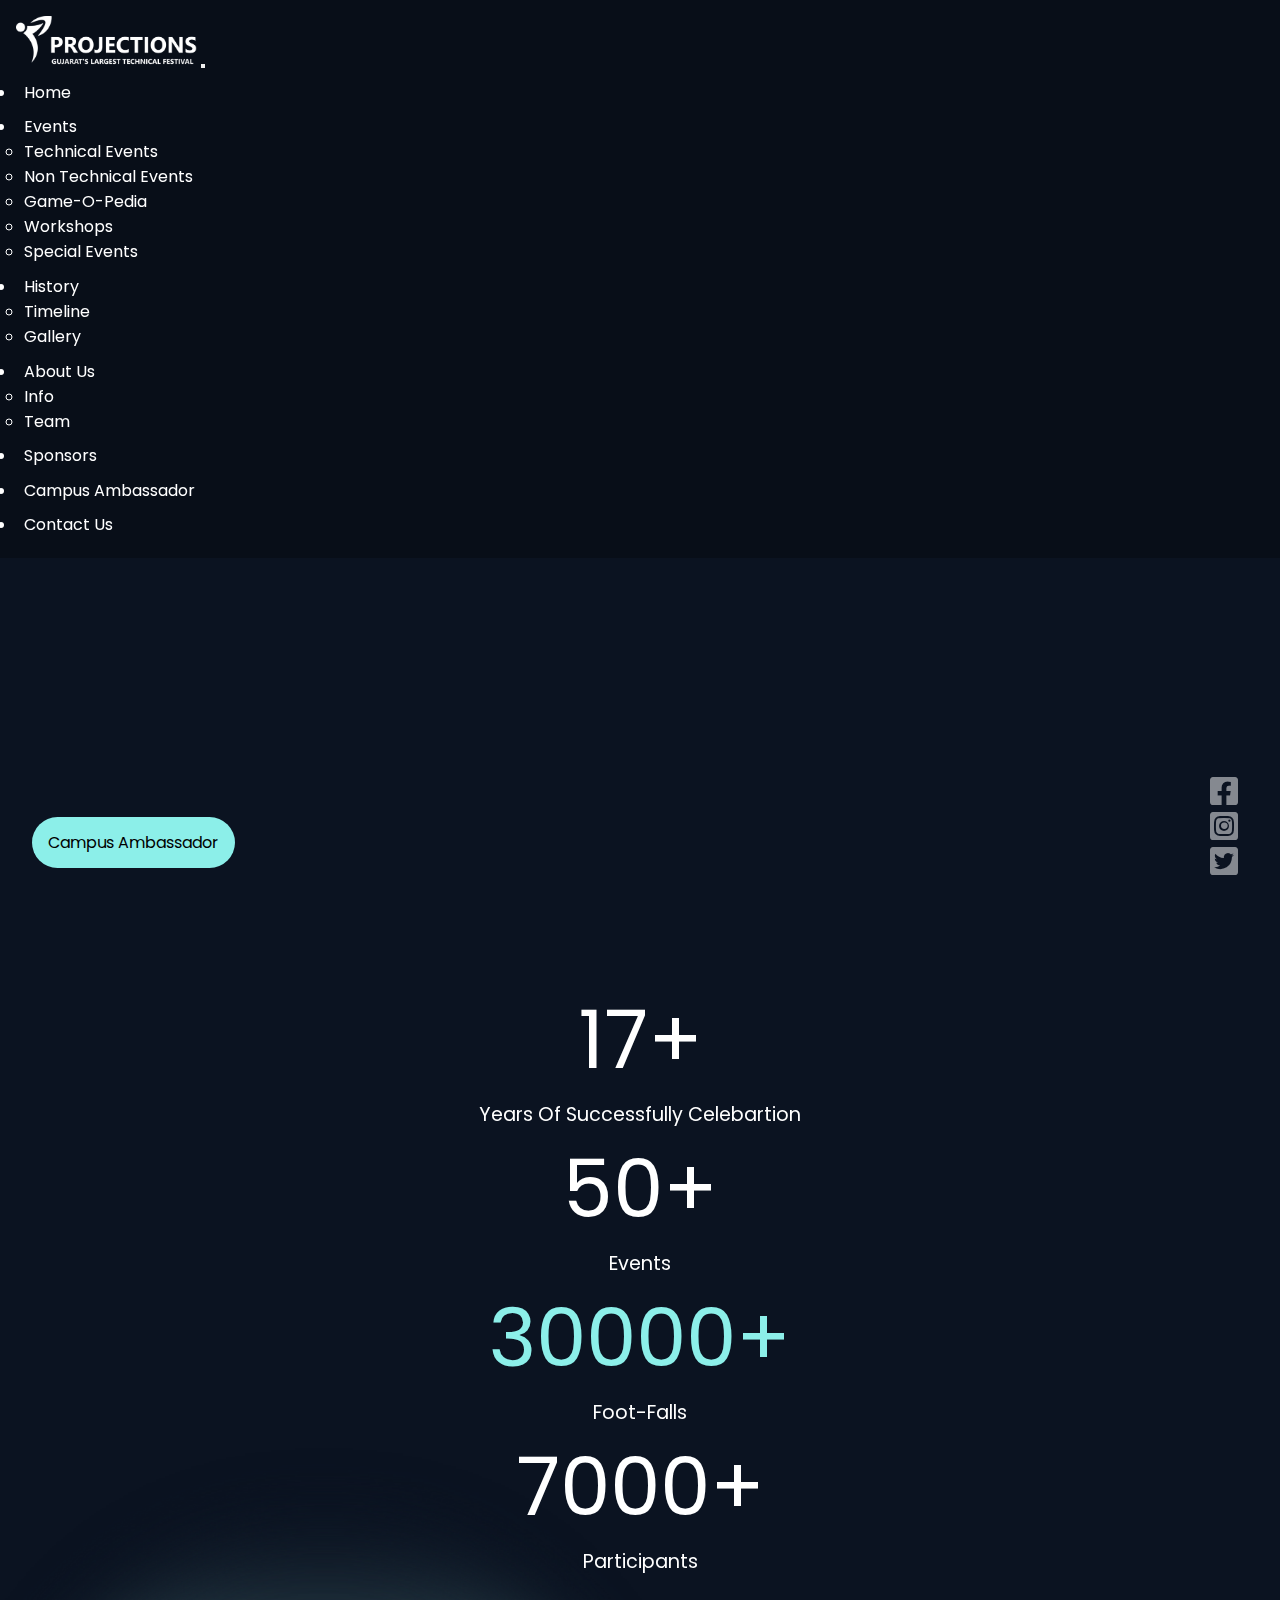
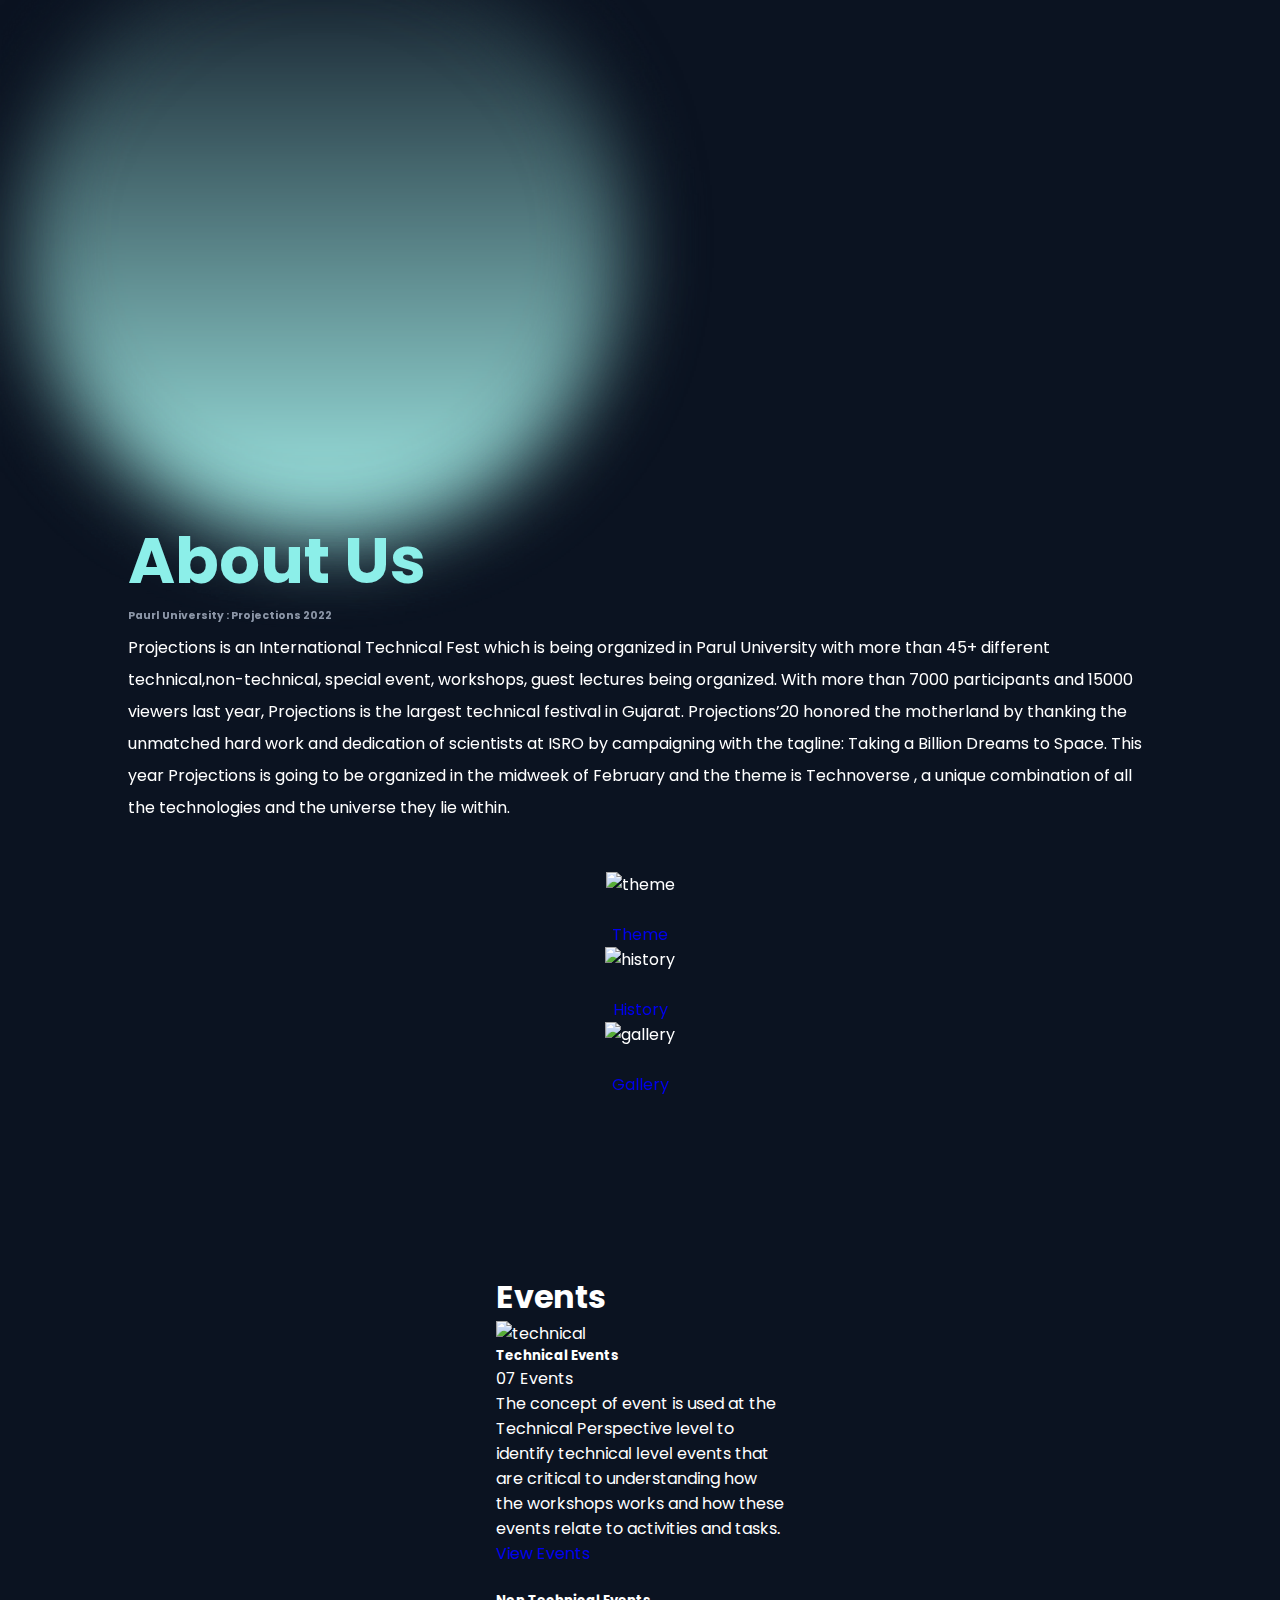
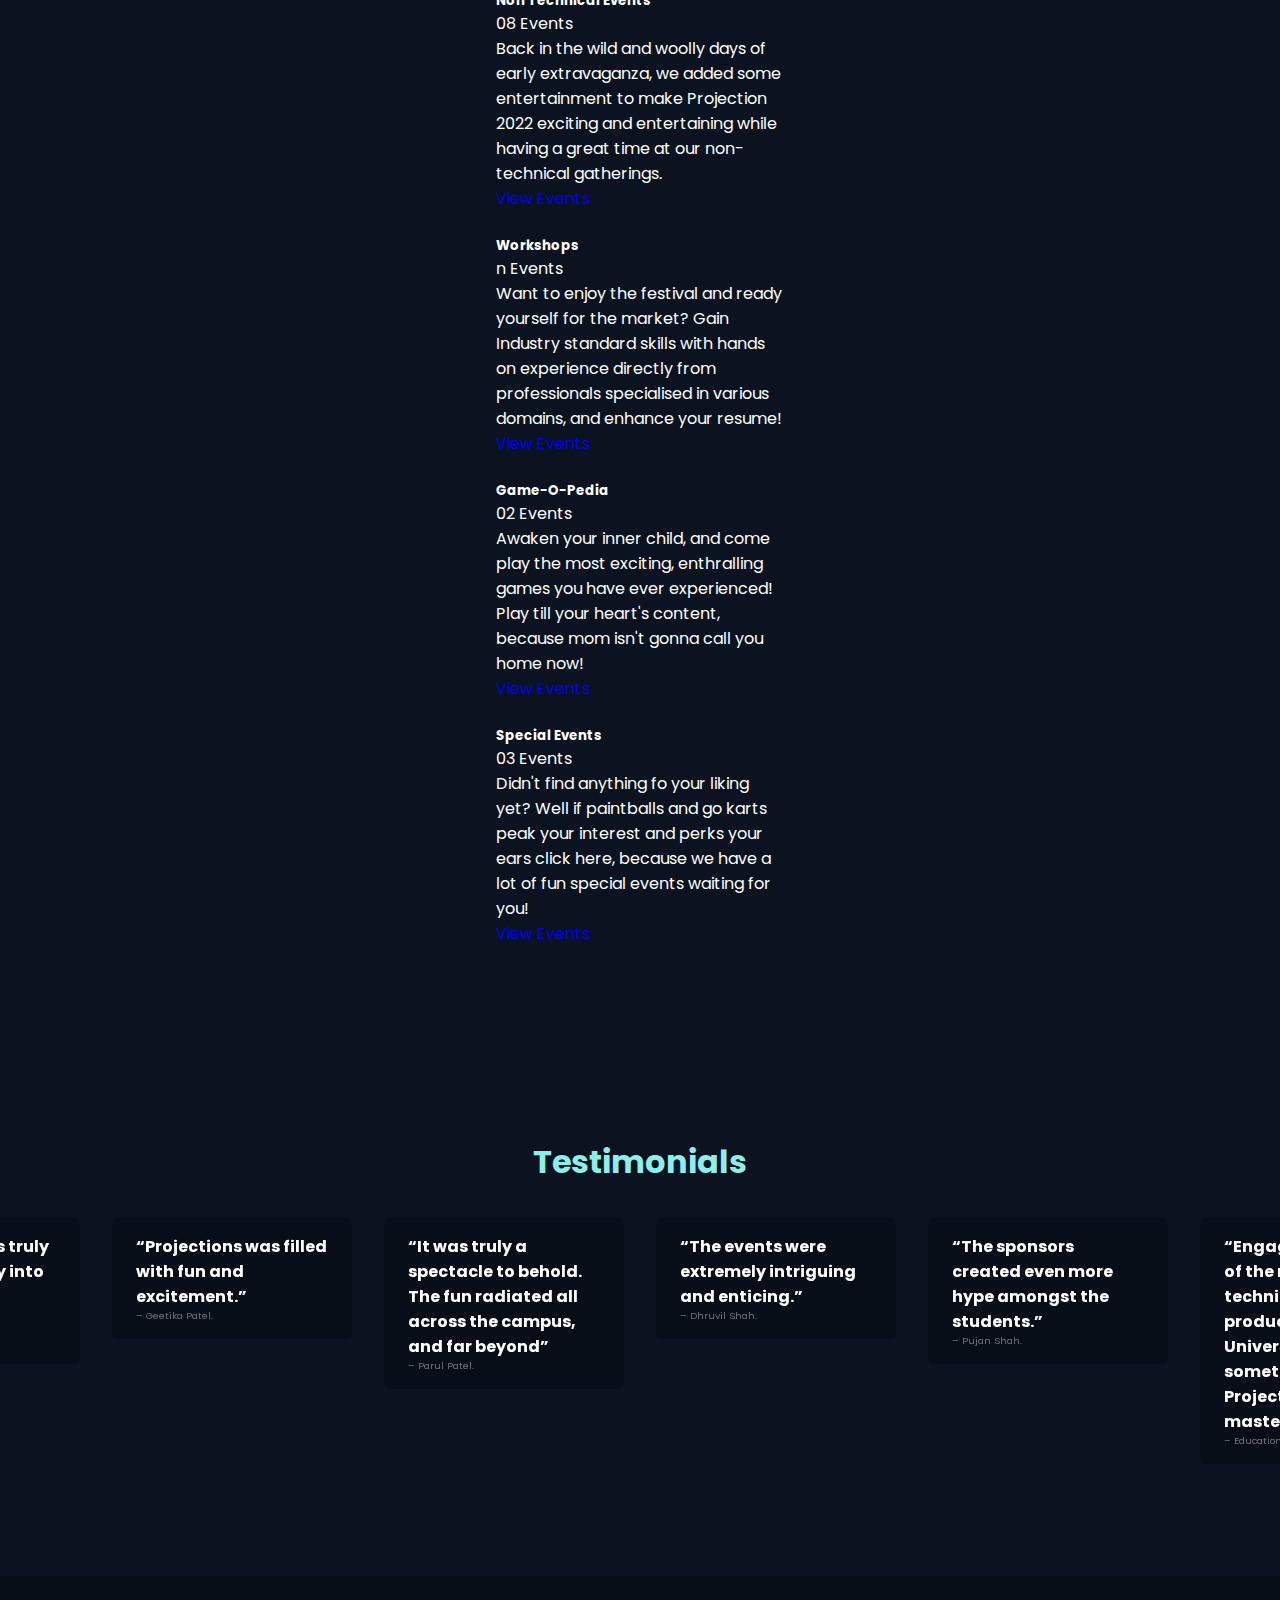
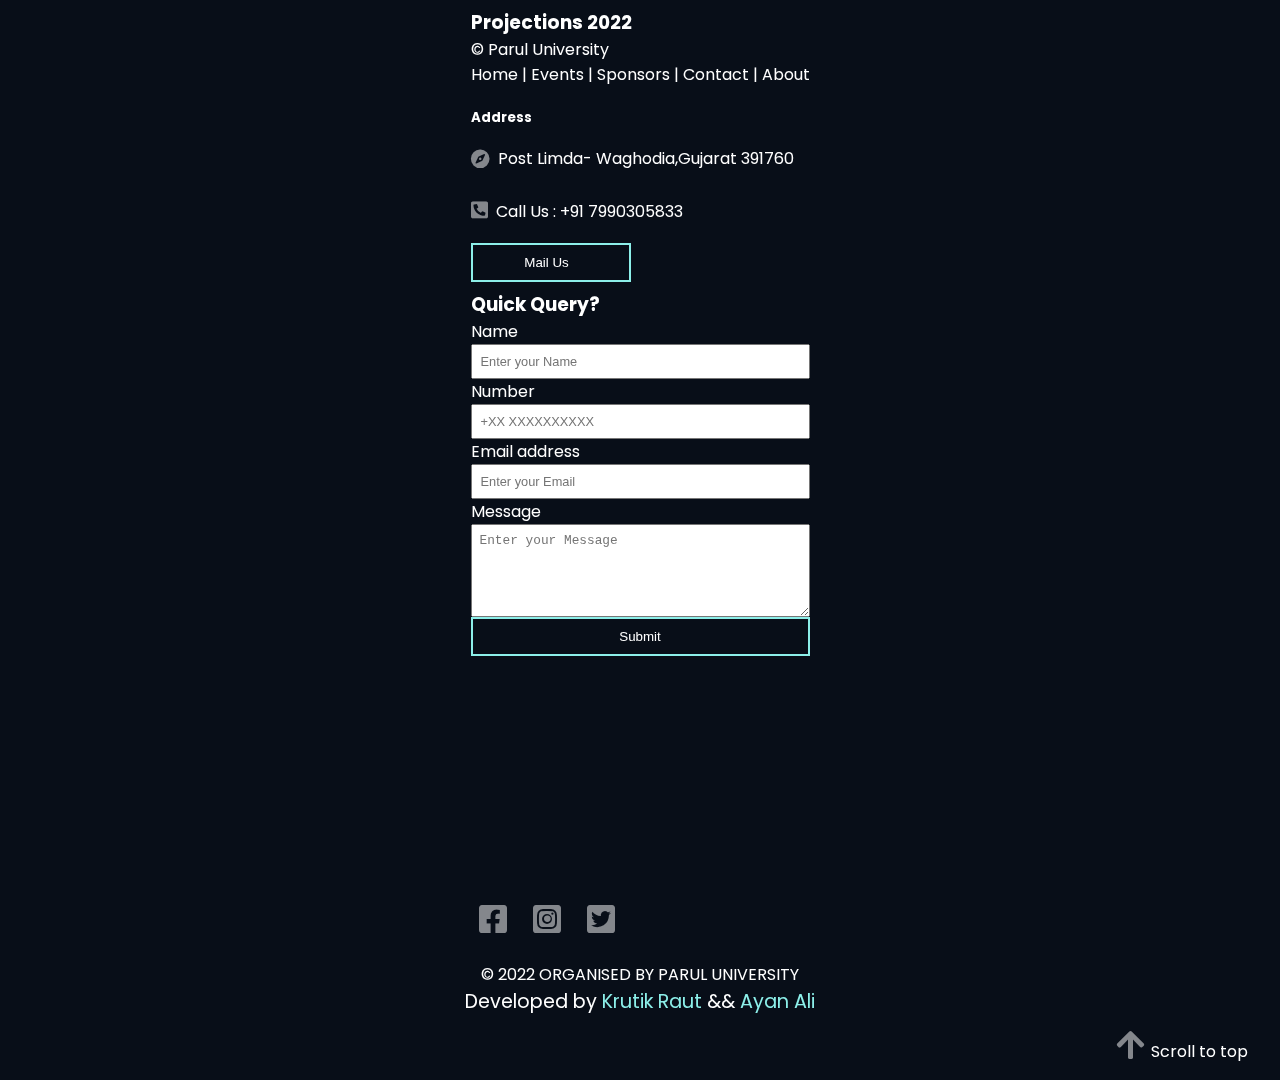
==== commit 6309f589: "updated" ====
--- a/index.html
+++ b/index.html
@@ -31,14 +31,8 @@
   </script> -->
 </head>
 
-<body>
-
-<<<<<<< HEAD
-  <div class="whatsapp">
-    <a href="#"><img src="imgs/whatsapp.png" alt="Contact on whatsapp"></a>
-  </div>
-
-=======
+<body oncontextmenu="return false">
+
   <div class="whatsapp" id="whatsapp">
     <a href="https://api.whatsapp.com/send/?phone=%2B918128650030&text=I%20have%20a%20query%20about: ">
       <img src="imgs/whatsapp.png" alt="Contact on whatsapp"></a>
@@ -46,7 +40,6 @@
  
   <div class="cursor"></div>
   <div class="cursor2"></div>
->>>>>>> 159a61a0d85129f99065a04cafc51351f66b244a
   <nav class="navbar navbar-expand-lg nav-light " style="width: 100%;">
     <div class="to-top"></div>
     <div class="loading-bar"></div>
